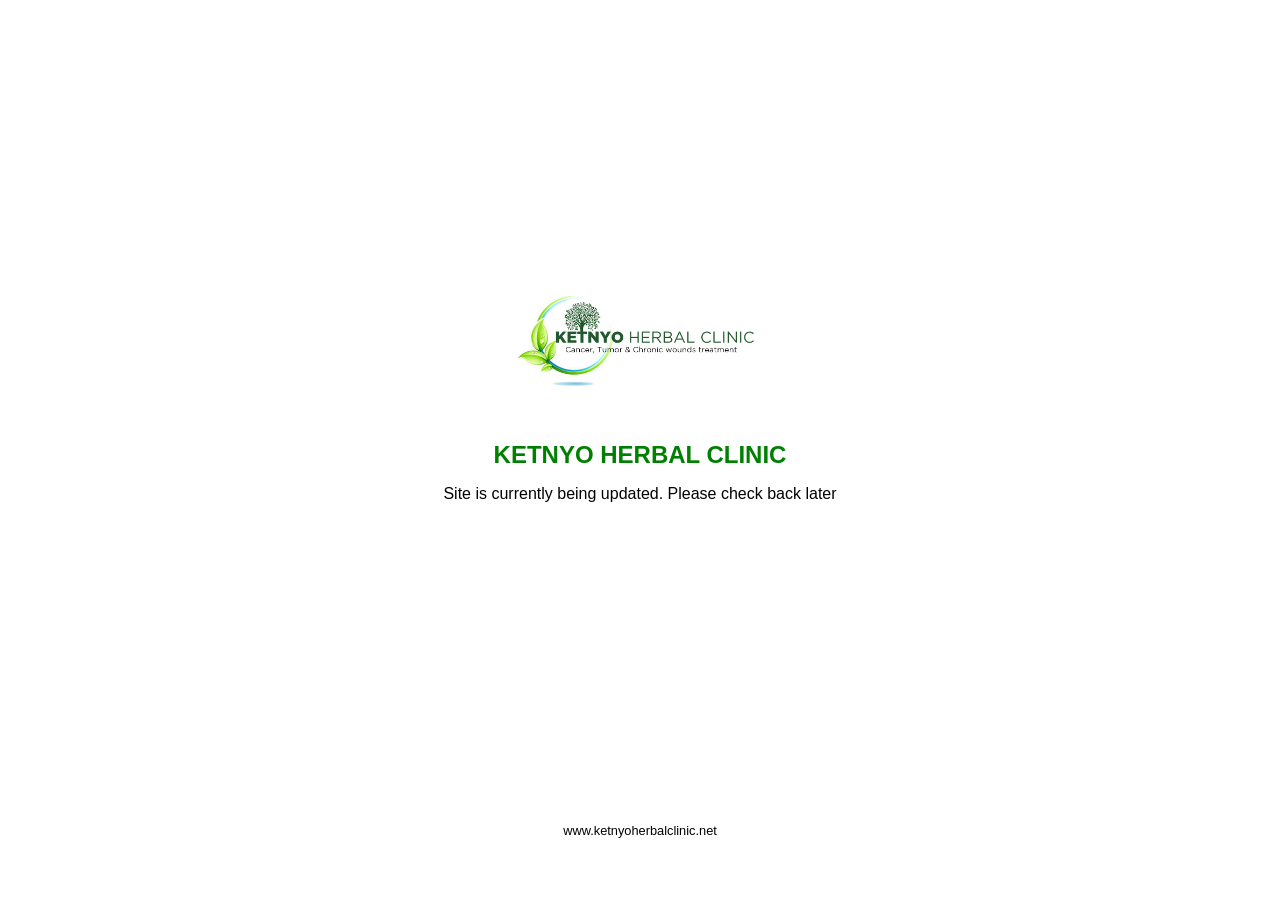
==== index.html @ 0d293fd9 "Add files via upload" ====
<!DOCTYPE html>
<html>
<head>

	<meta charset="utf-8">
	<meta name="viewport" content="width=device-width, initial-scale=1.0">
	<title>KETNYO HERBAL CLINIC</title>
	<link rel="icon" type="image/ico" href="favicon.jpg" />
	<link rel="stylesheet" type="text/css" href="ketnyo-styling.css">
</head>


<body>

	<section id="notice">
		<div class="logo"></div>
		<h1>KETNYO HERBAL CLINIC</h1>
		<p>Site is currently being updated. Please check back later</p>
	</section>

	<footer>
		<p>www.ketnyoherbalclinic.net</p>
	</footer>

</body>
</html>
---- ketnyo-styling.css ----
body{
	padding: 0;
	margin: 0;
	font-family: Arial;
}

#notice{
	height: 90vh;
	display: flex;
	flex-direction: column;
	align-items: center;
	justify-content: center;
}

#notice .logo{
	background: url('logo1.jpg') no-repeat;
	background-size: contain;
	background-position: center center;
	width: 70vw;
	height: 100px;

}

#notice h1{

	margin: 50px 0 0 0;
	color: green;
}

#notice p{
	text-align: center;
	width: 75vw;
}




footer{
	display: flex;
	flex-direction: column;
	align-items: center;
	height: 5vh;
	font-size: 0.8rem;
}
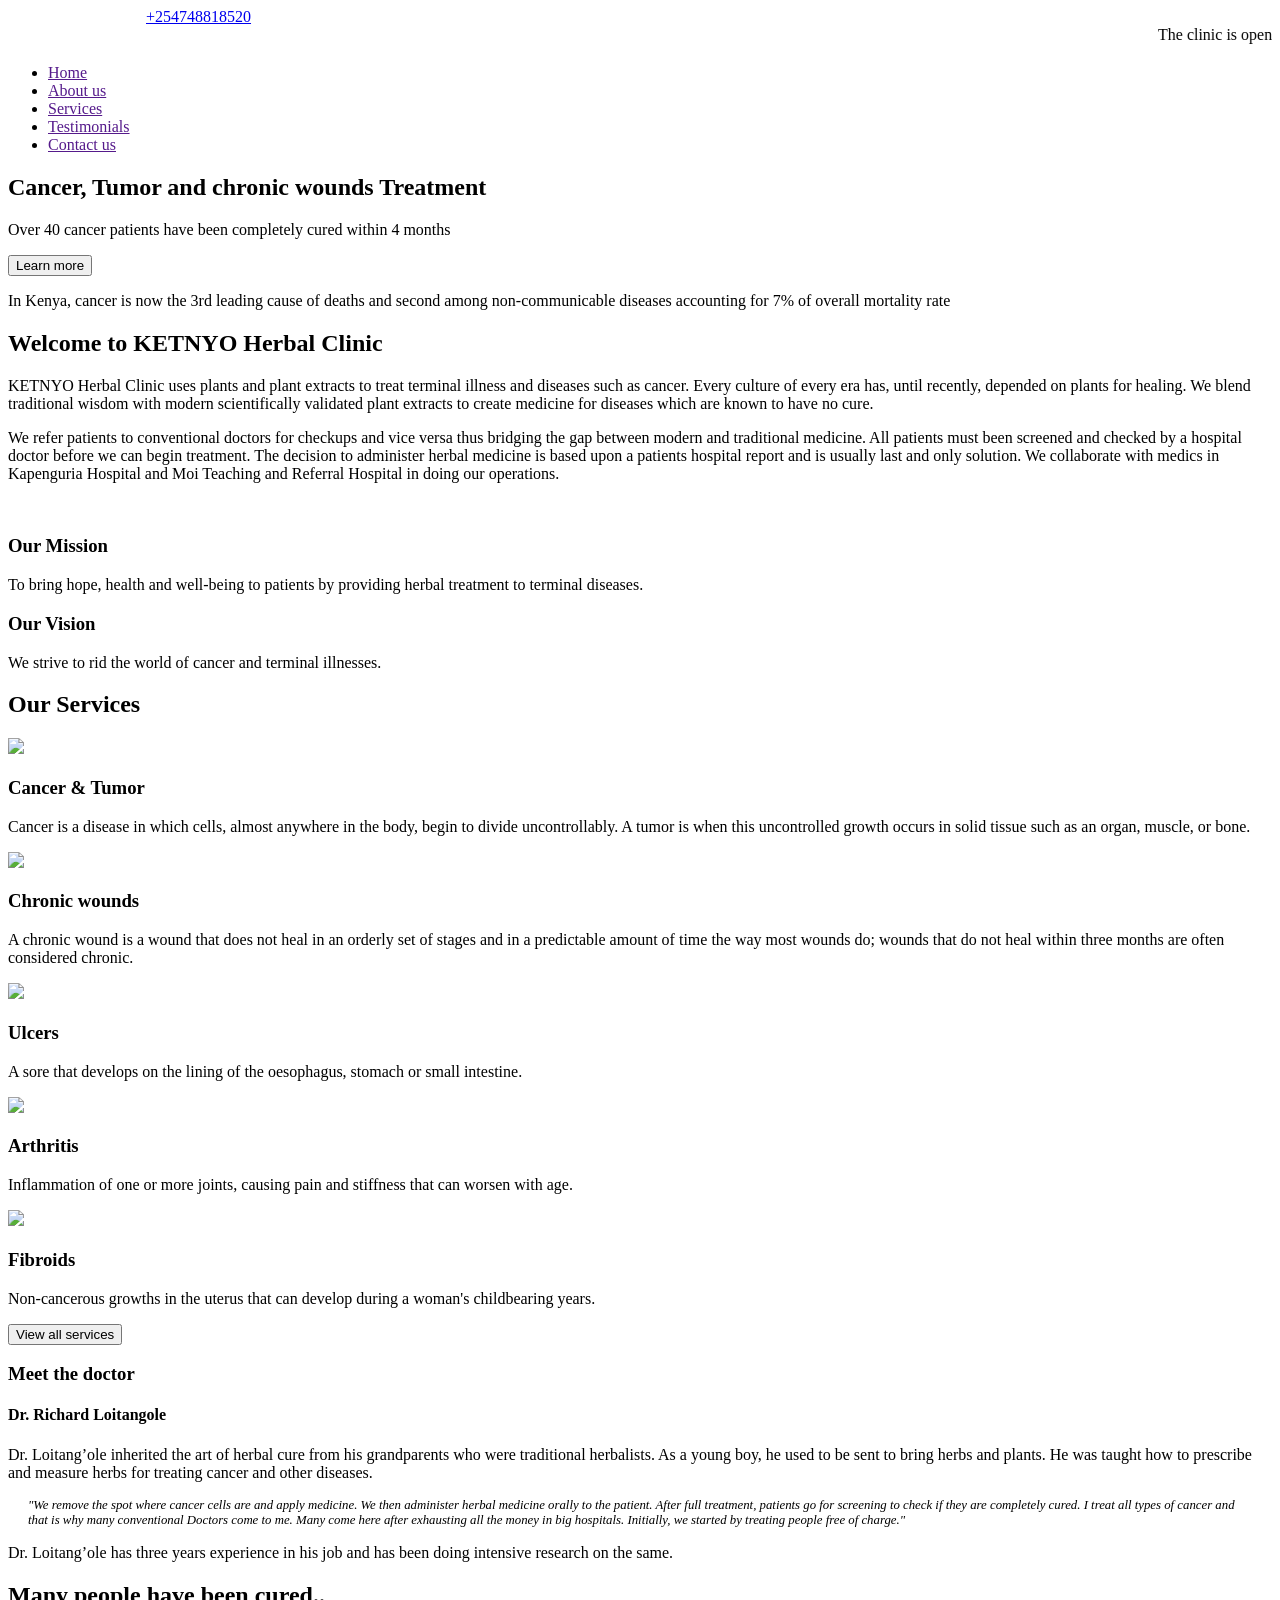
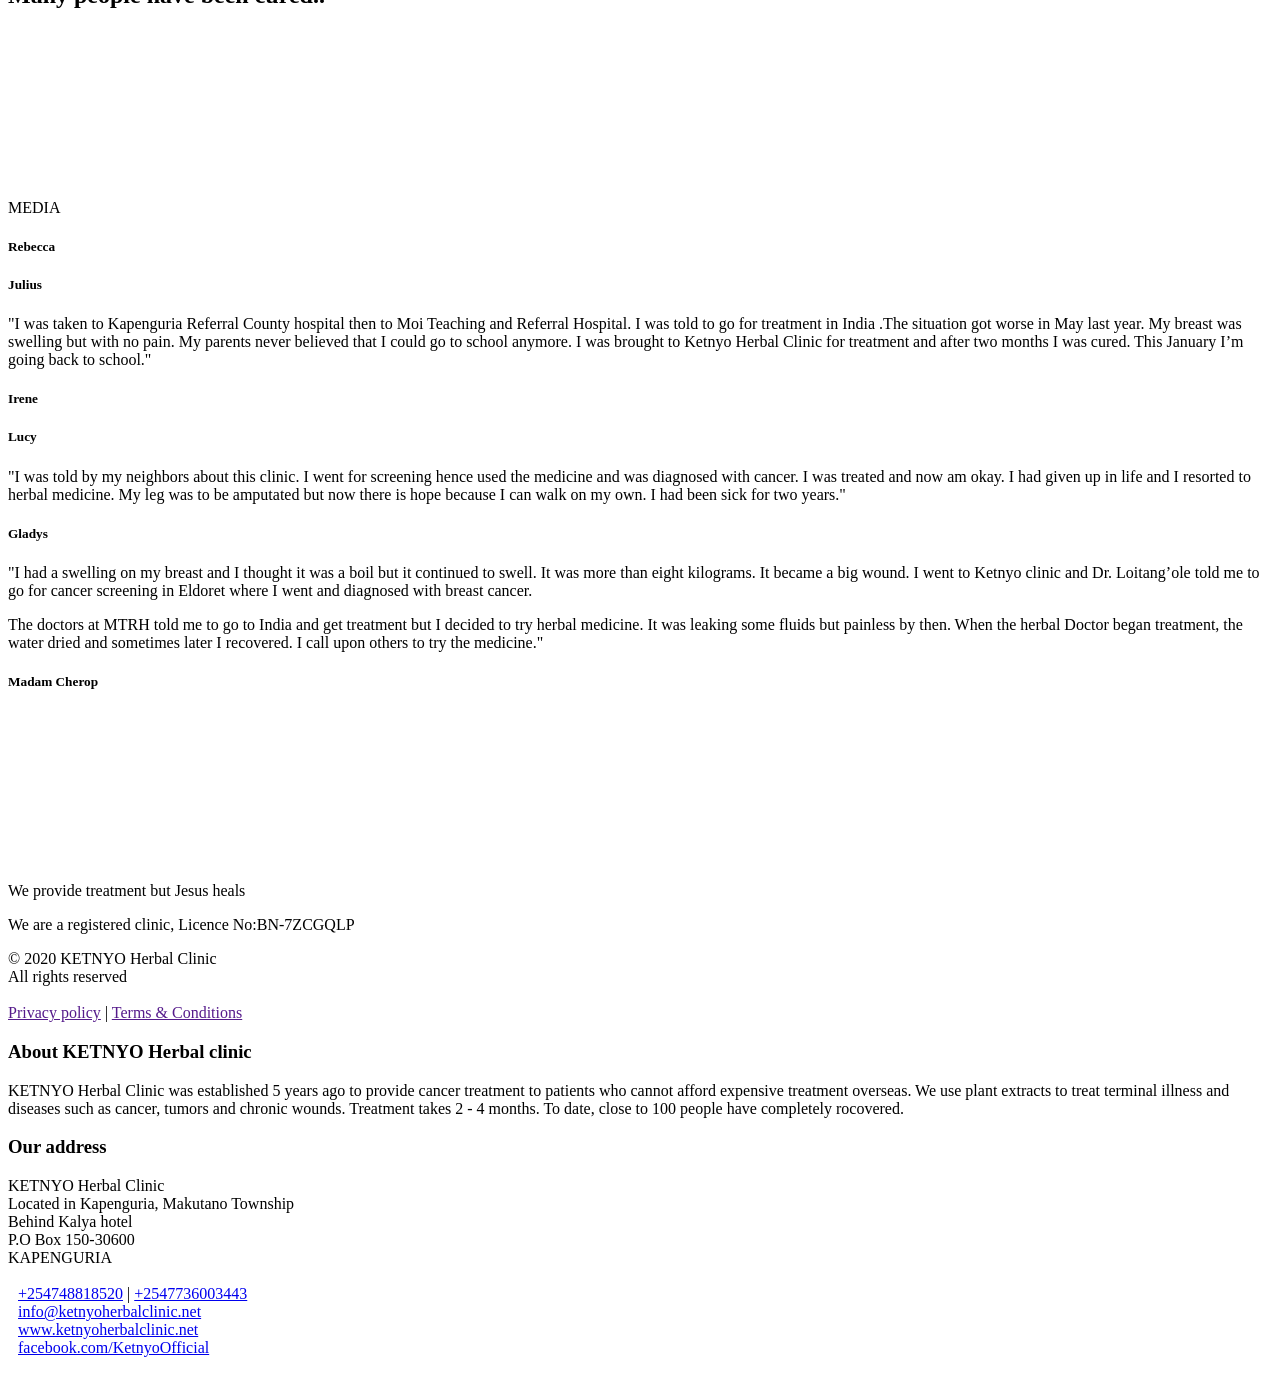
==== commit e5609af6: "Add files via upload" ====
--- a/index.html
+++ b/index.html
@@ -1,26 +1,298 @@
 <!DOCTYPE html>
-<html>
+<html lang="en">
 <head>
 
 	<meta charset="utf-8">
 	<meta name="viewport" content="width=device-width, initial-scale=1.0">
-	<title>KETNYO HERBAL CLINIC</title>
-	<link rel="icon" type="image/ico" href="favicon.jpg" />
-	<link rel="stylesheet" type="text/css" href="ketnyo-styling.css">
+
+	<title>KETNYO HERBAL CLINIC | Home</title>
+	<link rel="icon" href="pictures/favicon.jpg" type="image/jpg">
+	<link rel="stylesheet" type="text/css" href="css/ketnyocss.css">
+	<link rel="stylesheet" type="text/css" href="css/css/all.css">
 </head>
 
 
+<header>
+	<div id="top_notice">
+		<a href="tel:+254748818520" style="padding-left: 10vw;" title="Call now"><i class="fas fa-phone-alt" style="padding-right: 10px;"></i>+254748818520</a>		
+		<marquee behavior="scroll" direction="left" onmouseover="this.stop();" onmouseout="this.start();">The clinic is open 7 days a week from Monday - Sunday 08:00 am to 05:00 pm. Location: Kapenguria, Makutano township behind Kalya hotel</marquee>
+		<a href="https://www.facebook.com/KetnyoOfficial" title="Visit our facebook page"><i class="fab fa-facebook"></i></a>
+		<a href="mailto:info@ketnyoherbalclinic.net" title="Send us an email" style="padding-right: 20vw;"><i class="fas fa-envelope"></i></a>
+	</div>
+
+	<div id="bottom_header_content">
+		<div class="header_left">
+			
+		</div>
+
+		<div class="header_right">
+			<ul>
+				<li><a href="">Home</a></li>
+				<li><a href="">About us</a></li>
+				<li><a href="">Services</a></li>
+				<li><a href="">Testimonials</a></li>
+				<li><a href="">Contact us</a></li>
+			</ul>
+		</div>		
+	</div>
+
+
+</header>
+
 <body>
 
-	<section id="notice">
-		<div class="logo"></div>
-		<h1>KETNYO HERBAL CLINIC</h1>
-		<p>Site is currently being updated. Please check back later</p>
-	</section>
+
+
+	<section id="homepage">
+		<div class="left">
+			<h1>Cancer, Tumor and chronic wounds Treatment</h1>
+			<p>Over 40  cancer patients have been completely cured within 4 months</p>
+			<a href="#clinic_services"><button>Learn more</button></a>
+<!-- 			
+
+<h2>KETNYO Herbal Clinic provides specialied treatment for cancer and chronic wounds</h2> -->
+		</div>
+
+		<div class="right">
+			
+		</div>
+	</section>
+
+
+	<section id="statistic">
+		<p>In Kenya, cancer is now the 3rd leading cause of deaths and second among non-communicable diseases accounting for 7% of overall mortality rate</p>
+	</section>
+
+
+	<section id="clinic_intro">
+		<h2>Welcome to KETNYO Herbal Clinic</h2>
+		<p>KETNYO Herbal Clinic uses plants and plant extracts to treat terminal illness and diseases such as cancer. Every culture of every era has, until recently, depended on plants for healing. We blend traditional wisdom with modern scientifically validated plant extracts to create medicine for diseases which are known to have no cure. </p>
+
+		<p>We refer patients to conventional doctors for checkups and vice versa thus bridging the gap between modern and traditional medicine. All patients must been screened and checked by a hospital doctor before we can begin treatment. The decision to administer herbal medicine is based upon a patients hospital report and is usually last and only solution. We collaborate with medics in Kapenguria Hospital and Moi Teaching and Referral Hospital in doing our operations.</p>
+
+		<br>
+
+		<h3>Our Mission</h3>
+		<p>To bring hope, health and well-being to patients by providing herbal treatment to terminal diseases.</p>
+
+		<h3>Our Vision</h3>
+		<p>We strive to rid the world of cancer and terminal illnesses.</p>
+	</section>
+
+
+	<section id="clinic_services">
+		
+		<h2>Our Services</h2>
+		
+		<div class="services_container">
+
+			<div class="service">
+				<img src="pictures/cancer.webp">
+				<h3>Cancer & Tumor</h3>
+				<p>Cancer is a disease in which cells, almost anywhere in the body, begin to divide uncontrollably. A tumor is when this uncontrolled growth occurs in solid tissue such as an organ, muscle, or bone.</p>
+			</div>
+
+			<div class="service">
+				<img src="pictures/wounds.webp">
+				<h3>Chronic wounds</h3>
+				<p>A chronic wound is a wound that does not heal in an orderly set of stages and in a predictable amount of time the way most wounds do; wounds that do not heal within three months are often considered chronic.</p>
+			</div>
+
+			<div class="service">
+				<img src="pictures/ulcers.webp">
+				<h3>Ulcers</h3>
+				<p>A sore that develops on the lining of the oesophagus, stomach or small intestine.</p>
+			</div>
+
+			<div class="service">
+				<img src="pictures/arthritis.webp">
+				<h3>Arthritis</h3>
+				<p>Inflammation of one or more joints, causing pain and stiffness that can worsen with age.</p>
+			</div>
+
+			<div class="service">
+				<img src="pictures/fibroids.webp">
+				<h3>Fibroids</h3>
+				<p>Non-cancerous growths in the uterus that can develop during a woman's childbearing years.</p>
+			</div>
+
+		</div>
+
+		<a href=""><button>View all services</button></a>
+
+		<div class="doctor">
+			<h3>Meet the doctor</h3>
+			<div class="doctor_container">
+				<div class="doctor_photo"></div>
+				<div class="doctor_info">
+					<h4>Dr. Richard Loitangole</h4>
+					<p>Dr. Loitang’ole inherited the art of herbal cure from his grandparents who were traditional herbalists. As a young boy, he used to be sent to bring herbs and plants. He was taught how to prescribe and measure herbs for treating cancer and other diseases.</p>
+
+					<p style="font-style: italic; font-size: 0.8rem; padding: 0 20px 0 20px;">"We remove the spot where cancer cells are and apply medicine. We then administer herbal medicine orally to the patient. After full treatment, patients go for screening to check if they are completely cured. I treat all types of cancer and that is why many conventional Doctors come to me. Many come here after exhausting all the money in big hospitals. Initially, we started by treating people free of charge."</p>
+
+					<p>Dr. Loitang’ole has three years experience in his job and has been doing intensive research on the same.</p>
+				</div>	
+			</div>
+		</div>
+
+	</section>
+
+
+	<section id="testimonials">
+		
+		<h2>Many people have been cured..</h2>
+		
+		<div class="video1">
+			<iframe src="https://www.youtube.com/embed/sZXY2QLQS1E" frameborder="0" allow="accelerometer; encrypted-media; gyroscope; picture-in-picture" allowfullscreen></iframe>
+			<div class="video1info">
+				<i class="fas fa-chevron-left"></i>
+				<p>MEDIA</p>
+			</div>
+		</div>
+
+
+
+
+		
+		<div class="left">
+			<div class="info">
+				<p class="quote"></p>
+
+				<h5>Rebecca</h5>
+			</div>
+			<div class="arrow_left"><i class="fas fa-chevron-right"></i></div>	
+			<div class="pic"></div>			
+		</div>	
+
+
+
+
+		<div class="right">
+			<div class="pic"></div>
+			<div class="arrow_left"><i class="fas fa-chevron-left"></i></div>			
+			<div class="info">		
+
+				<p class="quote"></p>
+				<h5>Julius</h5>
+			</div>
+		</div>
+
+
+
+		<div class="left">
+			<div class="info">
+				<p class="quote">"I was taken to Kapenguria Referral County hospital then to Moi Teaching and Referral Hospital. I was told to go for treatment in India .The situation got worse in May last year. My breast was swelling but with no pain. My parents never believed that I  could go to school anymore. I was brought to Ketnyo Herbal Clinic for treatment and after two months I was cured. This January I’m going back to school."</p>
+
+				<h5>Irene</h5>
+			</div>
+			<div class="arrow_left"><i class="fas fa-chevron-right"></i></div>	
+			<div class="pic"></div>			
+		</div>
+
+
+
+
+		<div class="right">
+			<div class="pic"></div>
+			<div class="arrow_left"><i class="fas fa-chevron-left"></i></div>			
+			<div class="info">		
+
+				<p class="quote"></p>
+				<h5>Lucy</h5>
+			</div>
+		</div>
+
+
+
+
+		<div class="left">
+			<div class="info">
+				<p class="quote">"I was told by my neighbors about this clinic. I went for screening hence used the medicine and was diagnosed with cancer. I was treated and now am okay. I had given up in life and I resorted to herbal medicine. My leg was to be amputated but now there is hope because I can walk on my own. I had been sick for two years."</p>
+
+				<h5>Gladys</h5>
+			</div>
+			<div class="arrow_left"><i class="fas fa-chevron-right"></i></div>	
+			<div class="pic"></div>			
+		</div>
+
+
+
+
+		<div class="right">
+			<div class="pic"></div>
+			<div class="arrow_left"><i class="fas fa-chevron-left"></i></div>			
+			<div class="info">		
+
+				<p class="quote">"I had a swelling on my breast and I thought it was a boil but it continued to swell. It was more than eight kilograms. It became a big wound. I went to Ketnyo clinic and Dr. Loitang’ole told me to go for cancer screening in Eldoret where I went and diagnosed with breast cancer.</p>
+
+				<p class="quote">The doctors at MTRH told me to go to India and get treatment  but I decided to try herbal medicine. It was leaking some fluids but painless by then. When the herbal Doctor  began treatment, the water dried and sometimes later I recovered. I call upon others to try the medicine."</p>
+				<h5>Madam Cherop</h5>
+			</div>
+		</div>
+
+	
+
+
+		<div class="video2">
+			<iframe src="
+https://www.youtube.com/embed/6JD1tVm6uAo
+" frameborder="0" allow="accelerometer; encrypted-media; gyroscope; picture-in-picture" allowfullscreen></iframe>
+		</div>
+
+		<div class="lower_quote">
+			<p>We provide treatment but Jesus heals</p>
+		</div>
+		
+		
+
+	</section>
+
+
+
 
 	<footer>
-		<p>www.ketnyoherbalclinic.net</p>
+		<div class="left">
+			<p>We are a registered clinic, Licence No:BN-7ZCGQLP</p>
+			<p class="copyright">
+				&copy 2020 KETNYO Herbal Clinic <br>
+				All rights reserved <br><br>
+				
+				<a href="">Privacy policy</a>
+				|
+				<a href="">Terms & Conditions</a>
+			</p>
+		</div>
+		
+		<div class="middle">
+			<h3>About KETNYO Herbal clinic</h3>
+			<p>KETNYO Herbal Clinic was established 5 years ago to provide cancer treatment to patients who cannot afford expensive treatment overseas. We use plant extracts to treat terminal illness and diseases such as cancer, tumors and chronic wounds. Treatment takes 2 - 4 months. To date, close to 100 people have completely rocovered.</p>
+		</div>
+
+		<div class="right">
+			<h3>Our address</h3>
+			<p>
+			KETNYO Herbal Clinic<br>
+			Located in Kapenguria, Makutano Township <br>Behind Kalya hotel<br>
+			P.O Box 150-30600<br>
+			KAPENGURIA<br><br>
+			<i class="fas fa-phone-alt" style="padding-right: 10px;"></i><a href="tel:+254748818520">+254748818520</a> | <a href="tel:+254736003443">+2547736003443</a><br>	
+			
+			<i class="fas fa-envelope" style="padding-right: 10px;"></i><a href="mailto:info@ketnyoherbalclinic.net">info@ketnyoherbalclinic.net</a><br>
+
+			<i class="fas fa-globe" style="padding-right: 10px;"></i><a href="https://www.ketnyoherbalclinic.net">www.ketnyoherbalclinic.net</a><br>
+
+			<i class="fab fa-facebook" style="padding-right: 10px;"></i><a href="https://www.facebook.com/KetnyoOfficial">facebook.com/KetnyoOfficial</a>
+			
+		</p>
+		</div>
 	</footer>
 
+
+
 </body>
+
+
+
+
+
 </html>
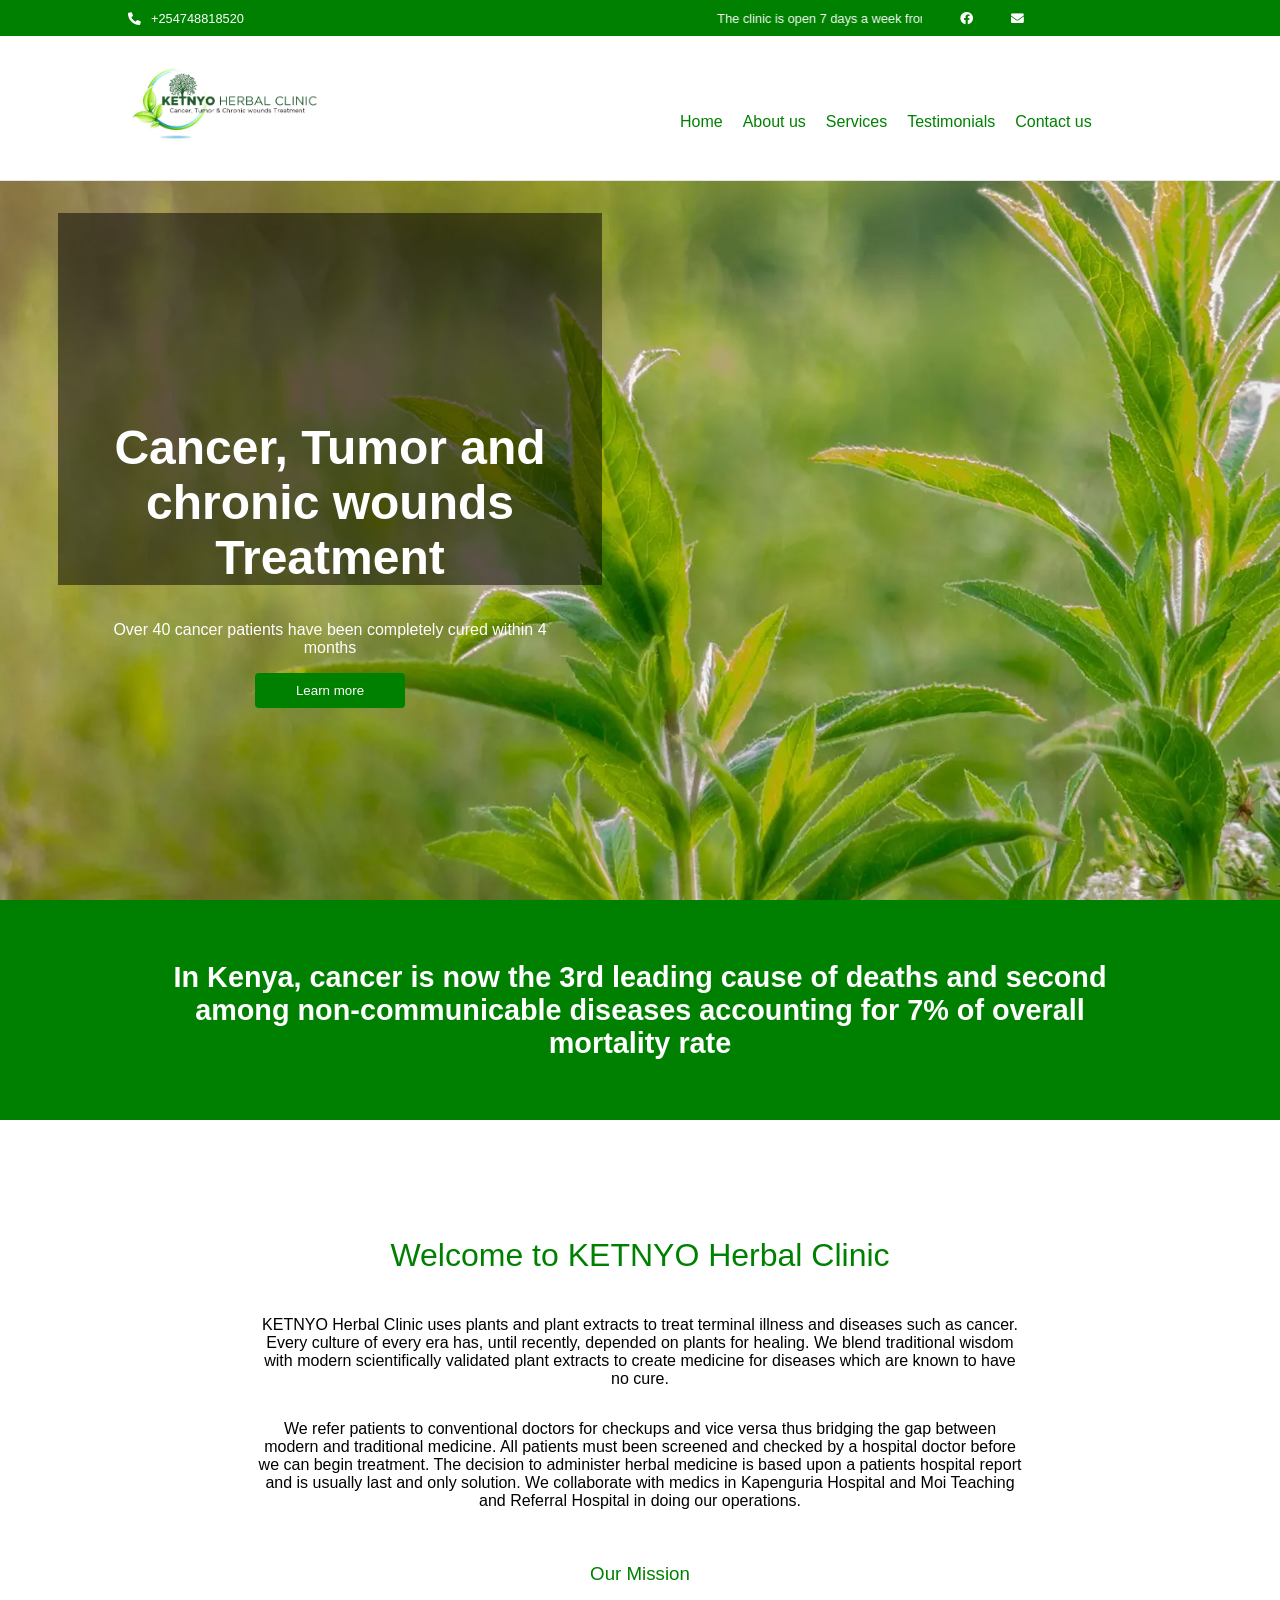
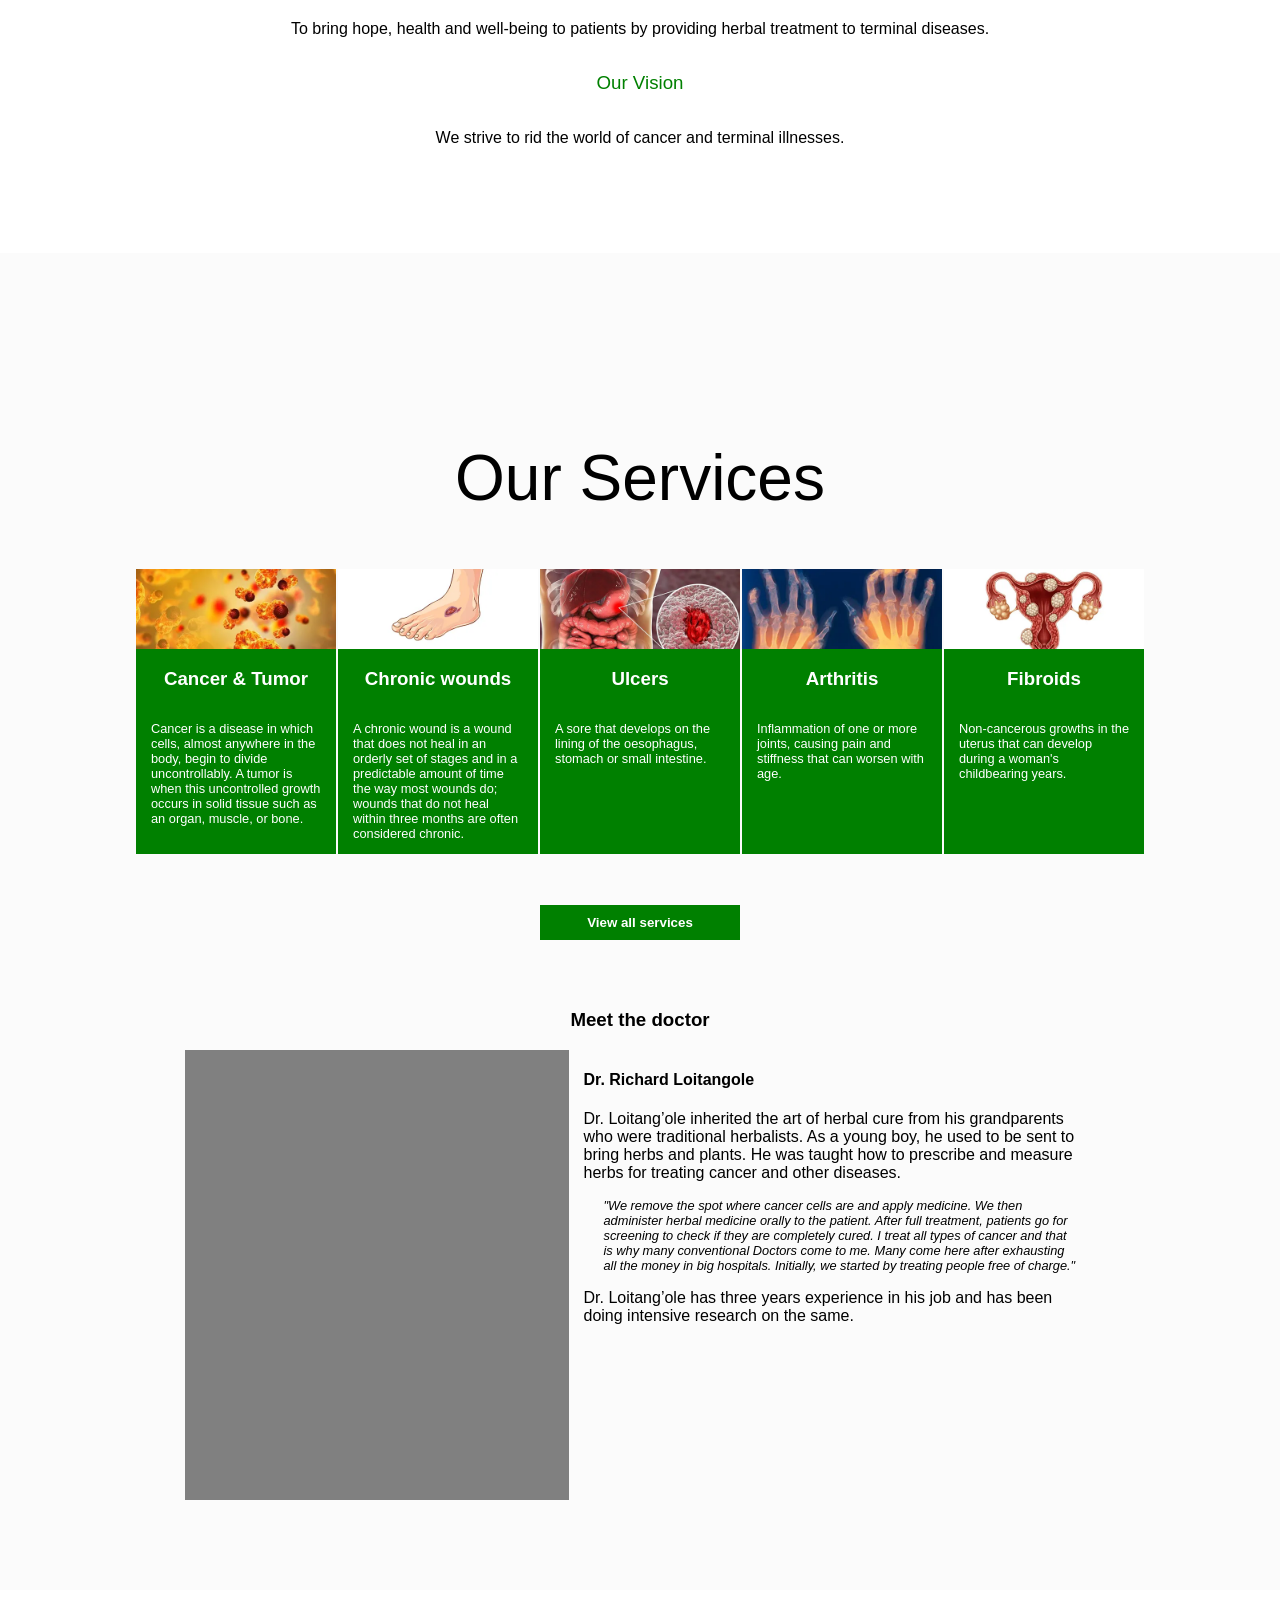
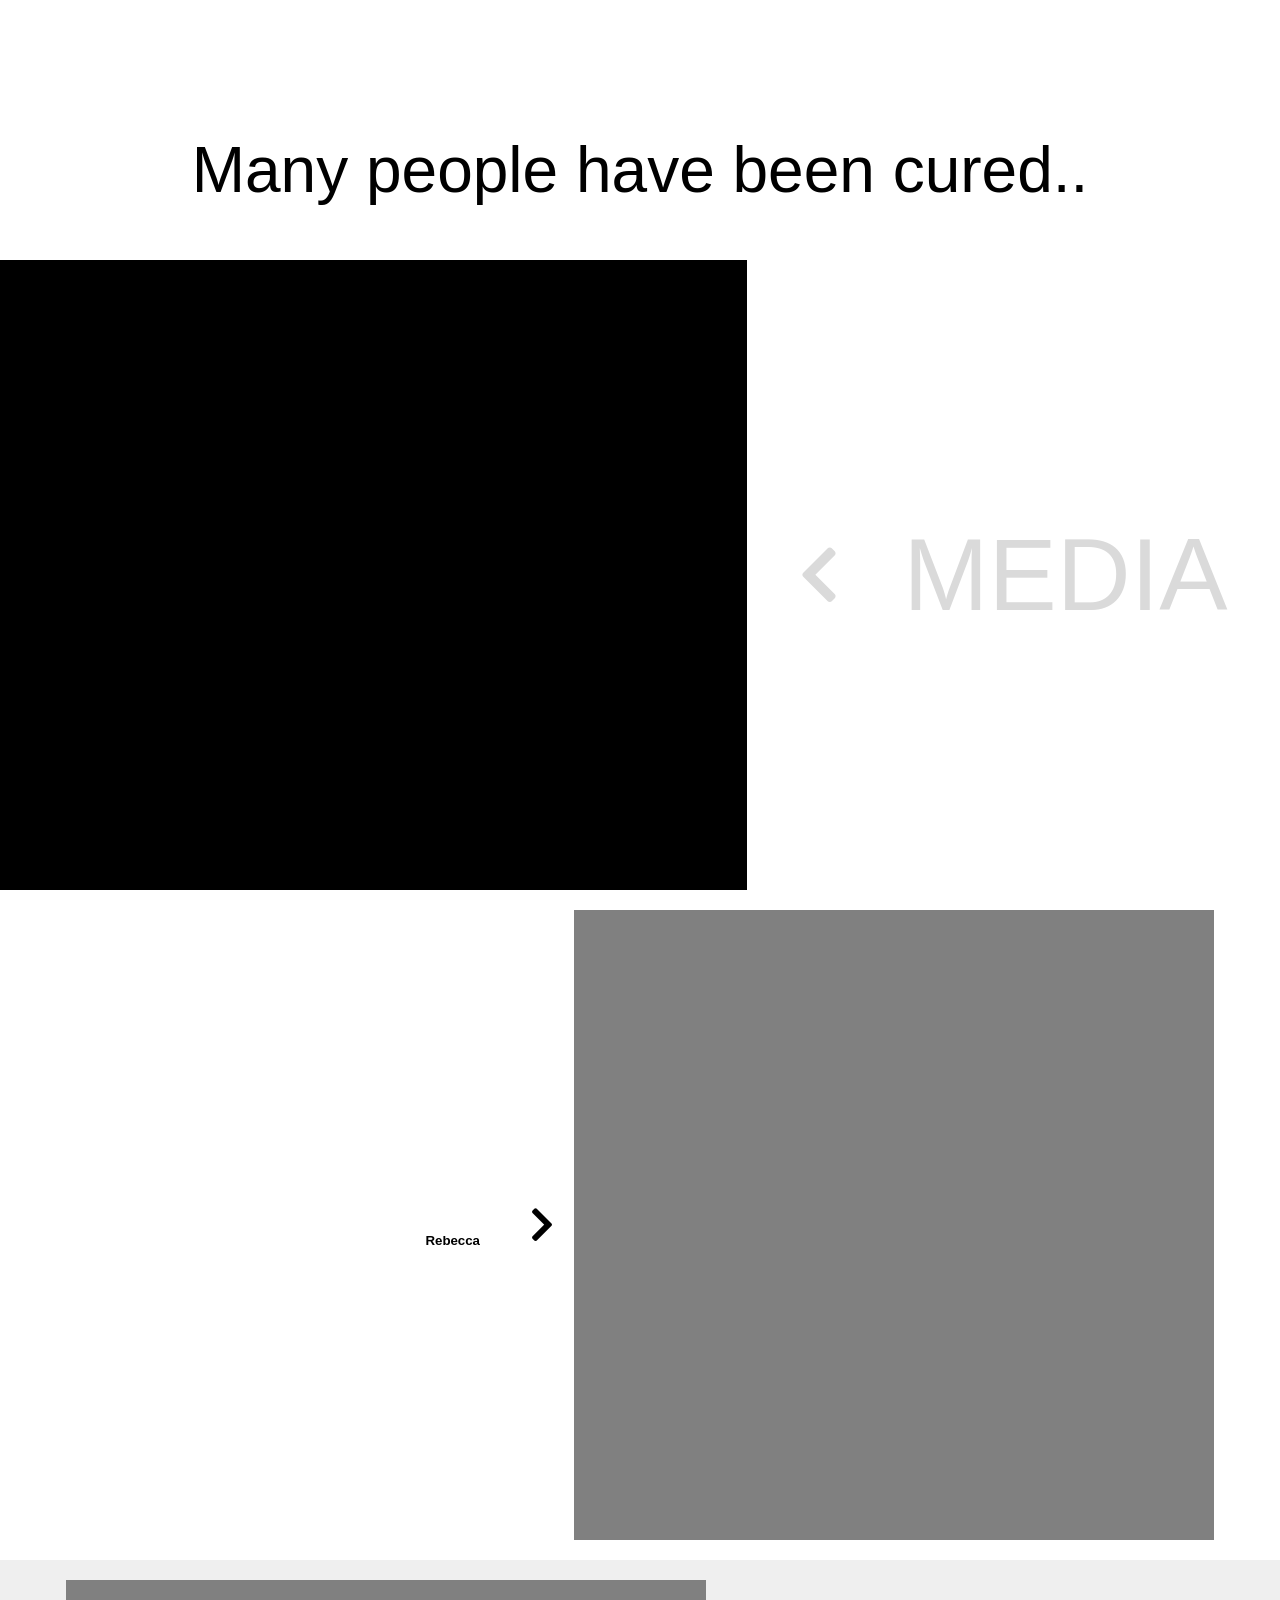
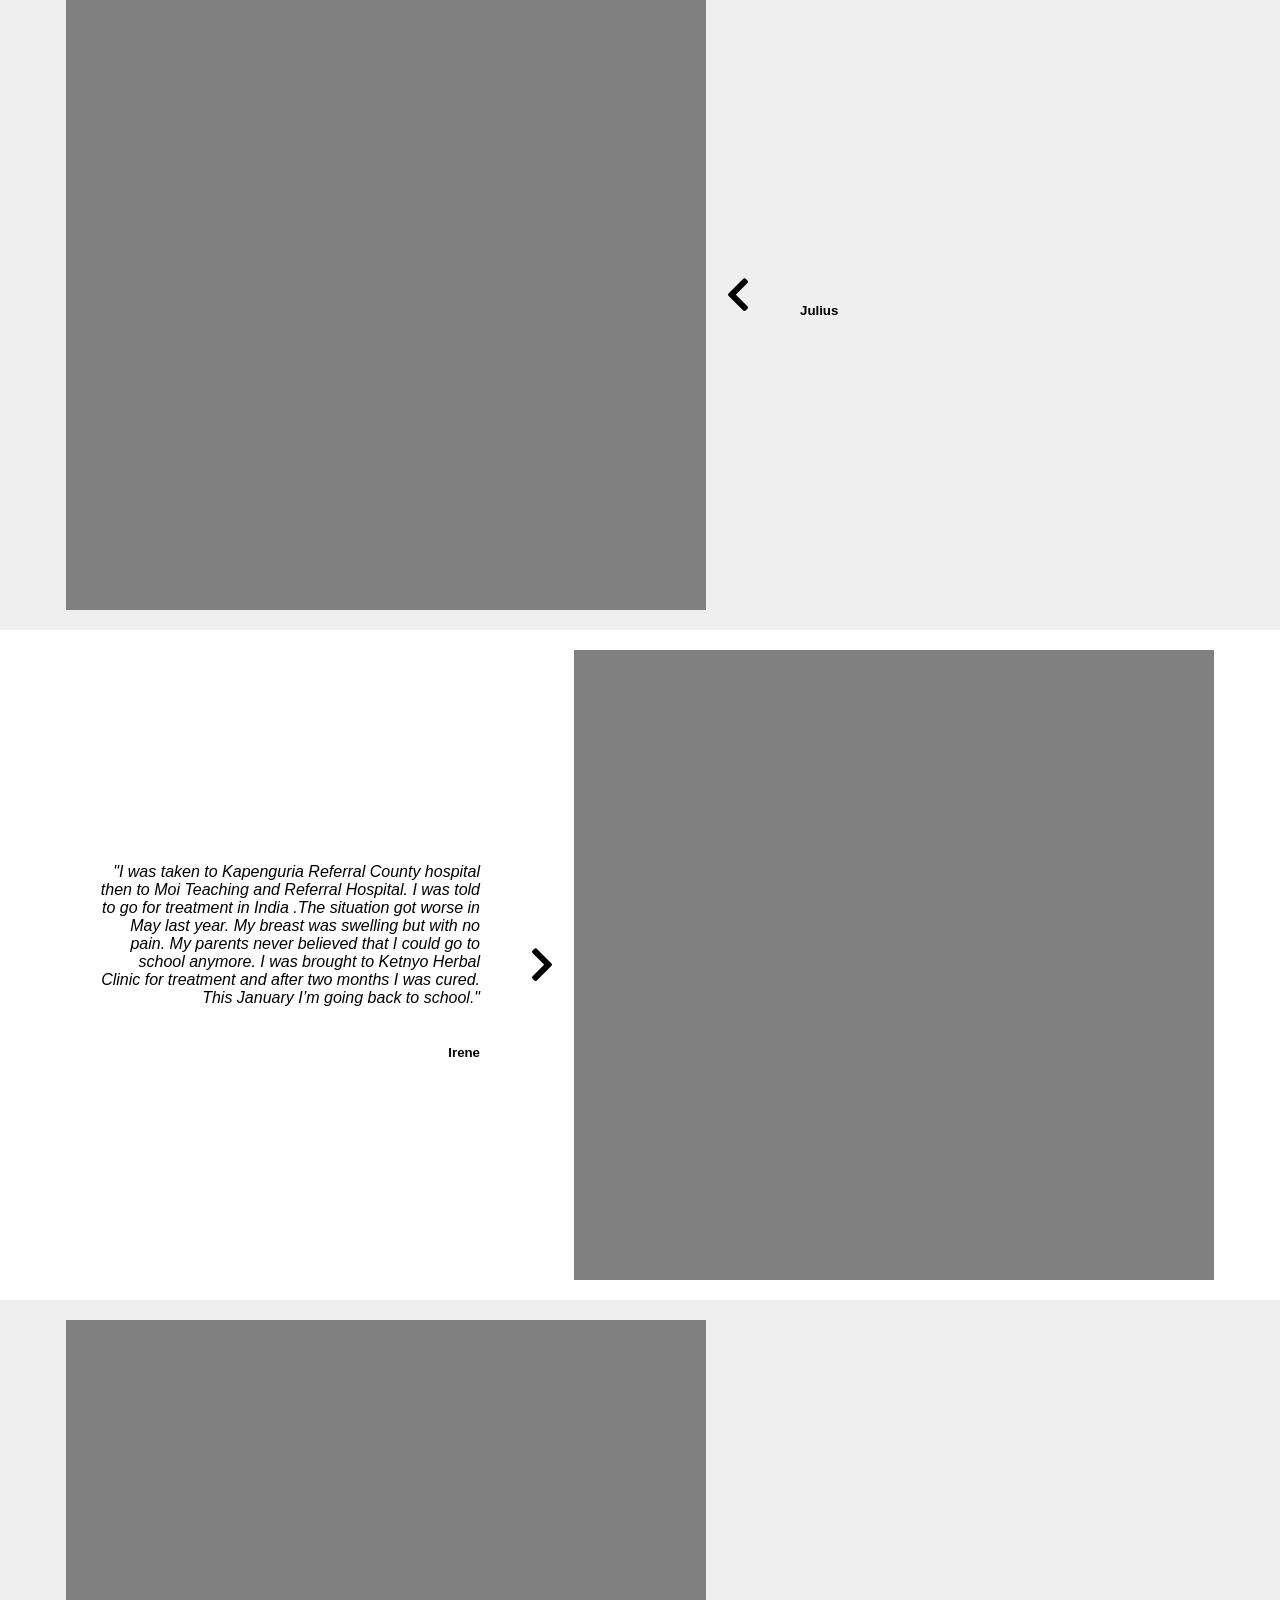
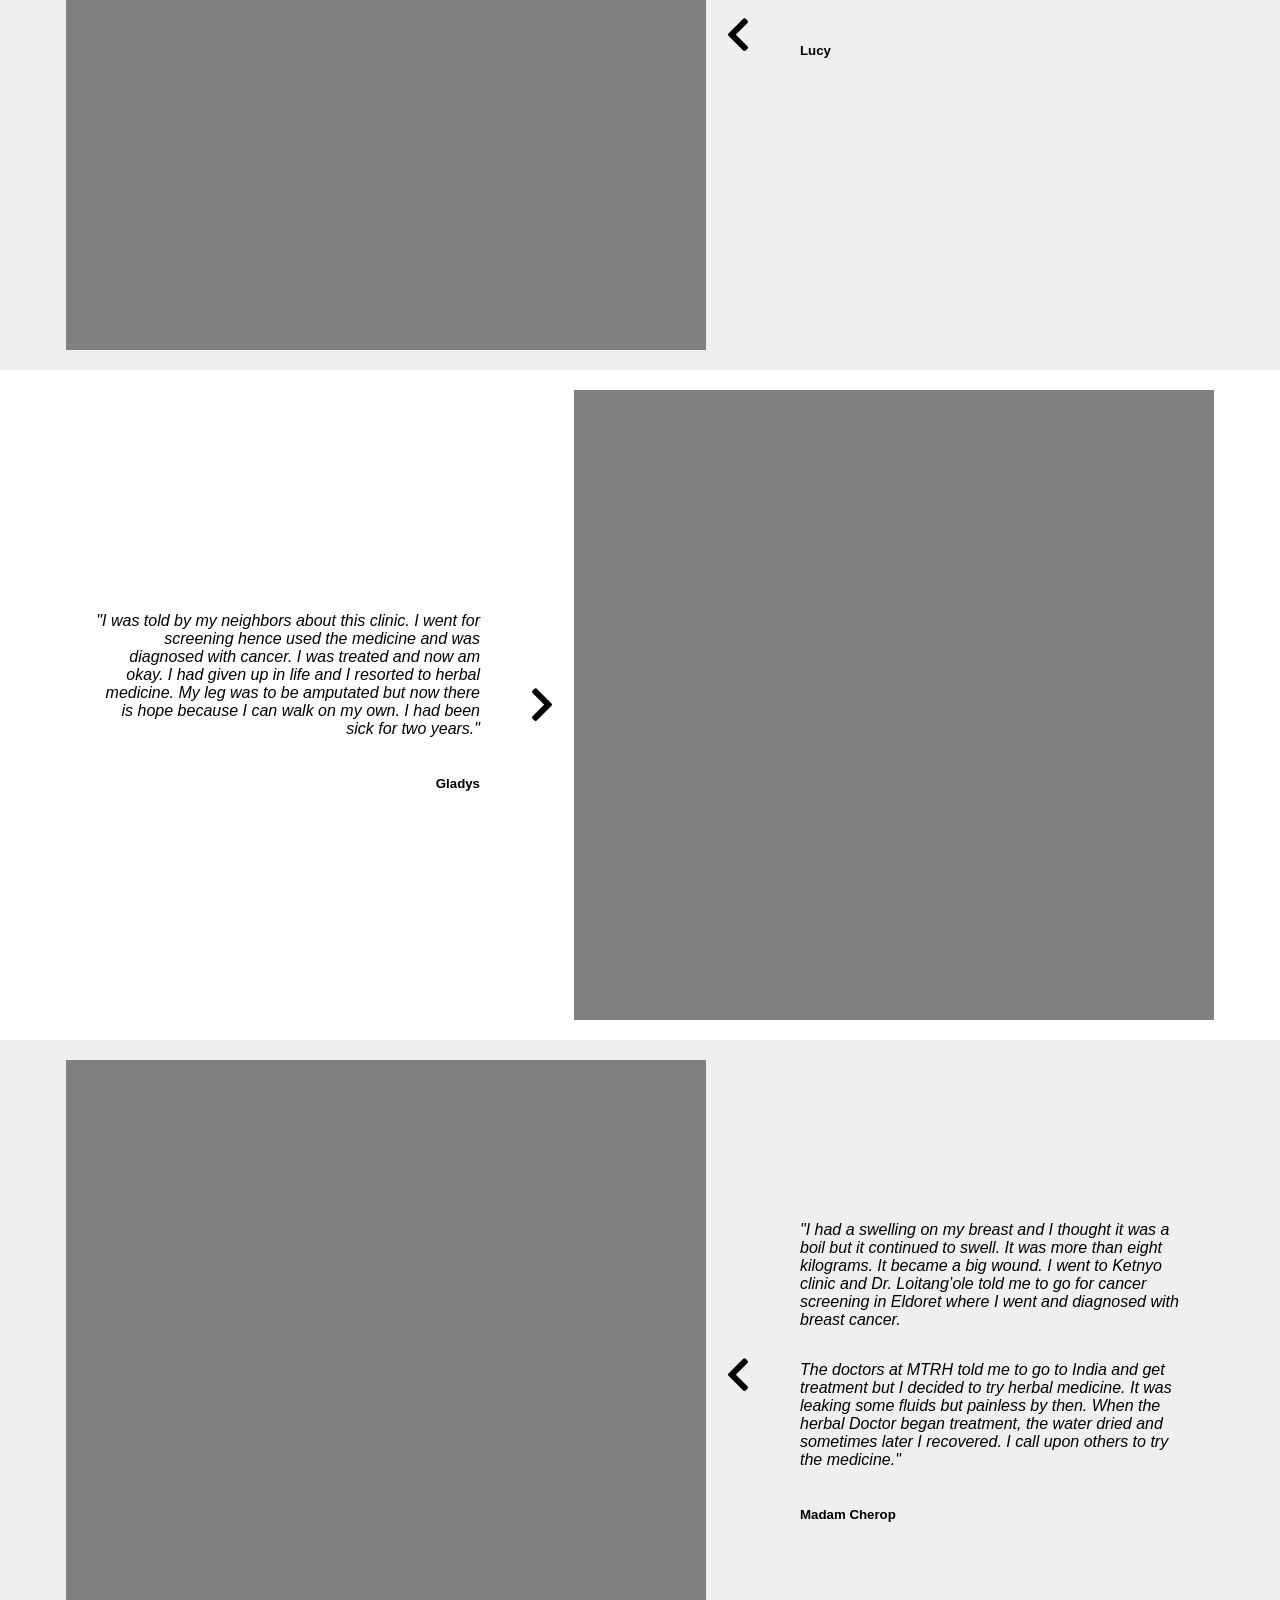
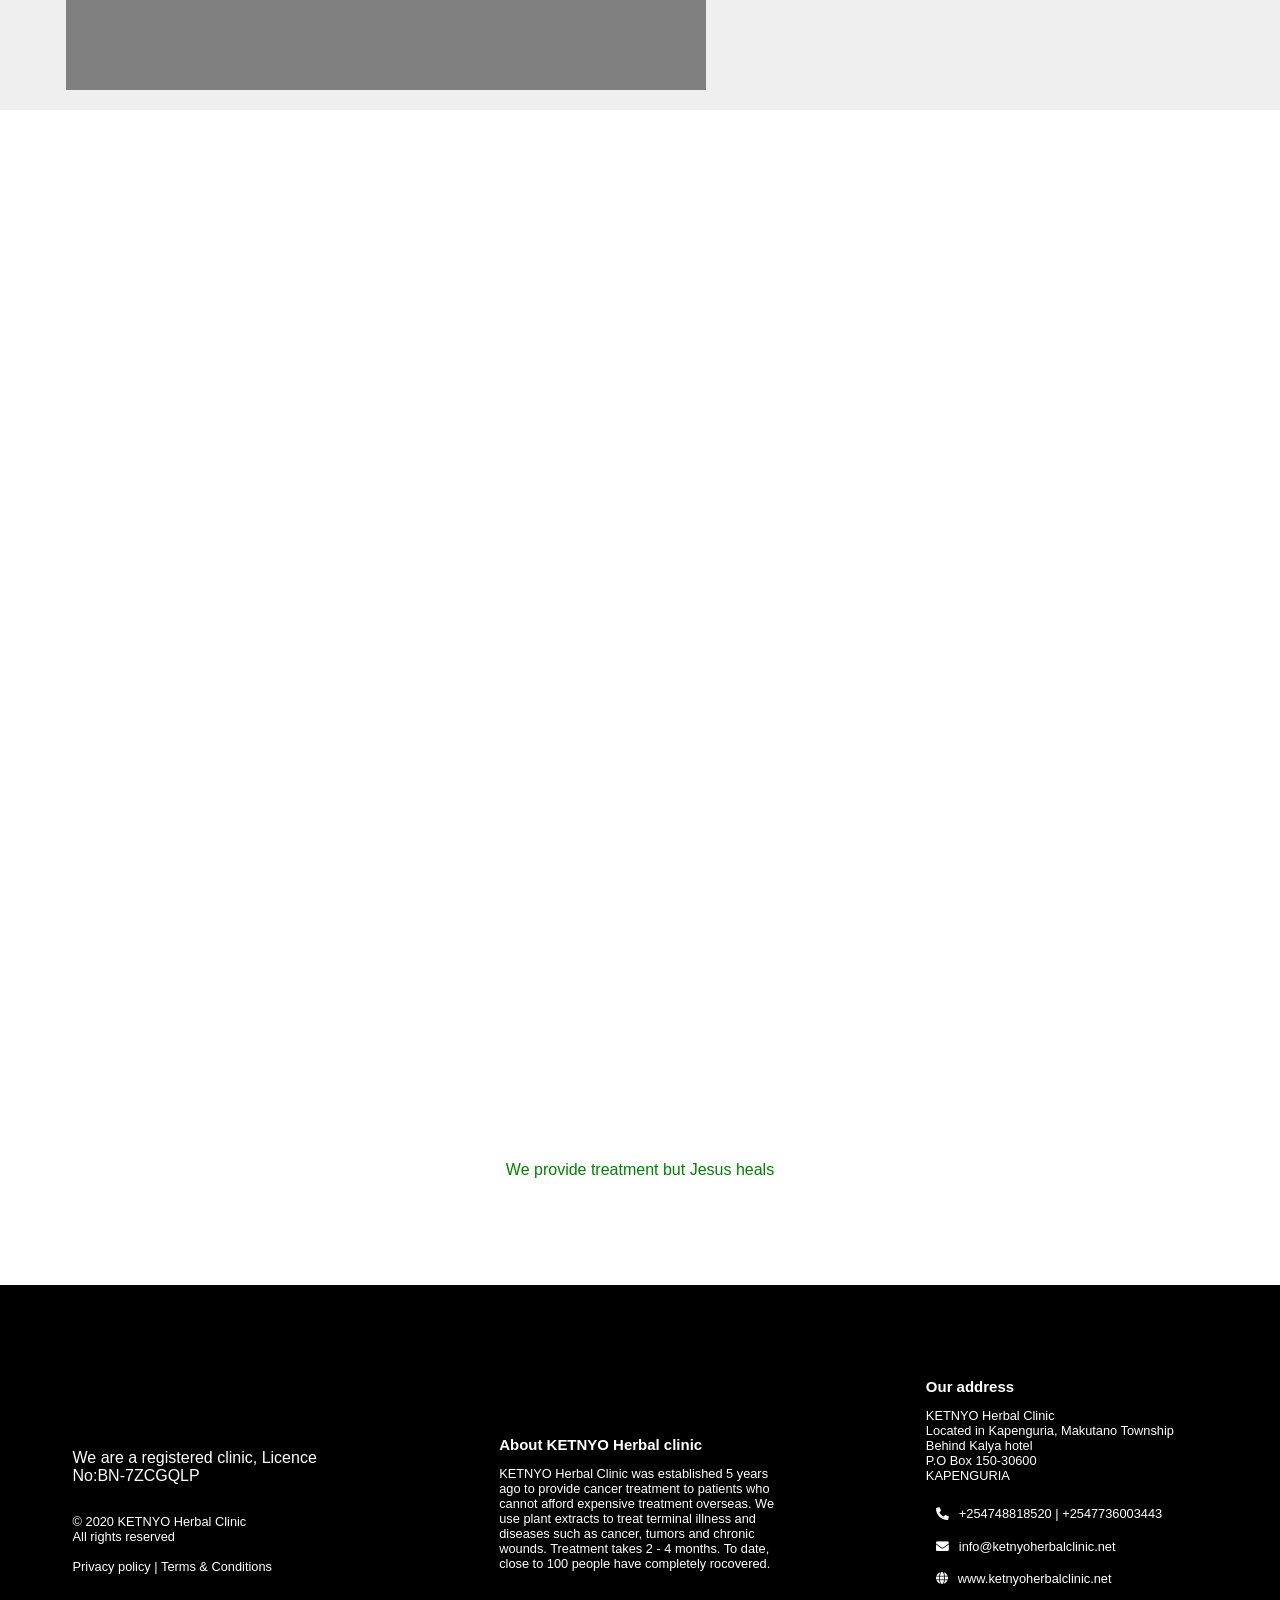
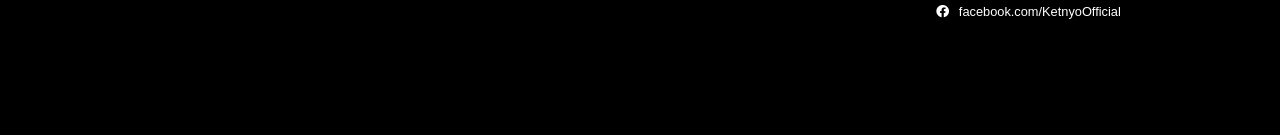
==== commit 2d924911: "Update index.html" ====
--- a/index.html
+++ b/index.html
@@ -4,6 +4,19 @@
 
 	<meta charset="utf-8">
 	<meta name="viewport" content="width=device-width, initial-scale=1.0">
+	<meta name="description" content="Herbal clinic in West Pokot - Treatment of cancer, tumors and chronic wounds">
+	<meta name="keywords" content="ketnyo, herbal clinic, cancer treatment">
+	<meta name="author" content="FYN Developers, info@fyndevelopers.com">
+	<meta name="theme-color" content="#008000">
+	<meta name="copyright"content="Ketnyo Herbal Clinic">
+	<meta name="language" content="EN">
+
+	<meta name="og:title" content="KETNYO HERBAL CLINIC"/>
+	<meta name="og:url" content="https://www.ketnyoherbalclinic.net"/>
+	<meta name="og:image" content="https://www.ketnyoherbalclinic.net/pictures/logo1.jpg"/>
+	<meta name="og:site_name" content="Ketnyo Herbal Clinic"/>
+	<meta name="og:description" content="Herbal clinic in West Pokot - Treatment of cancer, tumors and chronic wounds"/>
+	<meta name="og:email" content="info@ketnyoherbalclinic.net"/>
 
 	<title>KETNYO HERBAL CLINIC | Home</title>
 	<link rel="icon" href="pictures/favicon.jpg" type="image/jpg">
@@ -275,13 +288,13 @@
 			Located in Kapenguria, Makutano Township <br>Behind Kalya hotel<br>
 			P.O Box 150-30600<br>
 			KAPENGURIA<br><br>
-			<i class="fas fa-phone-alt" style="padding-right: 10px;"></i><a href="tel:+254748818520">+254748818520</a> | <a href="tel:+254736003443">+2547736003443</a><br>	
+			<i class="fas fa-phone-alt" style="padding: 10px;"></i><a href="tel:+254748818520">+254748818520</a> | <a href="tel:+254736003443">+2547736003443</a><br>	
 			
-			<i class="fas fa-envelope" style="padding-right: 10px;"></i><a href="mailto:info@ketnyoherbalclinic.net">info@ketnyoherbalclinic.net</a><br>
-
-			<i class="fas fa-globe" style="padding-right: 10px;"></i><a href="https://www.ketnyoherbalclinic.net">www.ketnyoherbalclinic.net</a><br>
-
-			<i class="fab fa-facebook" style="padding-right: 10px;"></i><a href="https://www.facebook.com/KetnyoOfficial">facebook.com/KetnyoOfficial</a>
+			<i class="fas fa-envelope" style="padding: 10px;"></i><a href="mailto:info@ketnyoherbalclinic.net">info@ketnyoherbalclinic.net</a><br>
+
+			<i class="fas fa-globe" style="padding: 10px;"></i><a href="https://www.ketnyoherbalclinic.net">www.ketnyoherbalclinic.net</a><br>
+
+			<i class="fab fa-facebook" style="padding: 10px;"></i><a href="https://www.facebook.com/KetnyoOfficial">facebook.com/KetnyoOfficial</a>
 			
 		</p>
 		</div>
@@ -295,4 +308,4 @@
 
 
 
-</html>+</html>
--- a/css/ketnyocss.css
+++ b/css/ketnyocss.css
@@ -0,0 +1,655 @@
+html{
+	font-family: Arial;
+	padding: 0;
+	margin: 0;
+	scroll-behavior: smooth;
+}
+
+
+body{
+	padding: 0;
+	margin: 0;
+}
+
+header{
+	position: fixed;
+	top: 0;
+	left: 0;
+	width: 100vw;
+	height: 20vh;
+	border-bottom: 1px solid #e4e4e4;
+	display: flex;
+	flex-direction: column;
+	align-items: center;
+	justify-content: space-between;
+	background: white;
+	
+
+}
+
+
+header #top_notice{
+	height: 4vh;
+	width: 100vw;
+	display: flex;
+	align-items: center;
+	justify-content: space-between;
+	background: green;
+	color: white;
+	font-size: 0.8rem;
+}
+
+header #top_notice a{
+	text-decoration: none;
+	color: white;
+}
+
+header #top_notice marquee{
+	width: 50vw;
+}
+
+header #bottom_header_content{
+	display: flex;
+	justify-content: space-between;
+	width: 80vw;
+	height: 13vh;
+}
+
+header #bottom_header_content .header_left{
+	background: url('../pictures/logo1.jpg') no-repeat;	
+	background-size: contain;
+	width: 200px;
+}
+
+header #bottom_header_content .header_right{
+	display: flex;
+	align-items: center;
+	width: 40vw;
+}
+
+
+header #bottom_header_content .header_right ul{
+	list-style-type: none;
+
+}
+
+header #bottom_header_content .header_right ul li{
+	float: left;
+	padding-right: 20px;
+	
+}
+
+header #bottom_header_content .header_right ul li a{
+	text-decoration: none;
+	color: green;
+}
+
+header #bottom_header_content .header_right ul li a:hover{
+	color: red;
+}
+
+
+
+
+
+#homepage{
+	display: flex;
+	min-height: 100vh;
+	background: url('../pictures/bg2.webp') no-repeat;
+	background-size: cover;
+	background-attachment: fixed;
+	background-position: right;
+}
+
+#homepage .left{
+	width: 50vw;
+	padding: 10px;
+	display: flex;
+	flex-direction: column;
+	align-items: center;
+	justify-content: center;
+}
+
+#homepage .left h1{
+	padding: 23vh 0 0 0;
+	margin: 20px 0 20px 0;
+	width: 85%;
+	text-align: center;
+	font-size: 3rem;
+	color: white;
+	background: rgba(0,0,0,.5);
+}
+
+#homepage .left p{
+	width: 75%;
+	text-align: center;
+	color: white;
+}
+
+#homepage .left h2{
+	width: 50%;
+	text-align: center;
+	font-size: 1rem;
+}
+
+#homepage .left button{
+	padding: 10px;
+	width: 150px;
+	border: none;
+	background: green;
+	color: white;
+	border-radius: 4px;
+	transition: 0.5s;
+}
+
+#homepage .left button:hover{
+	background: red;
+	cursor: pointer;
+}
+
+
+
+#statistic{
+	background: green;
+	min-height: 20vh;
+	padding: 20px;
+	display: flex;
+	align-items: center;
+	justify-content: center;
+}
+
+#statistic p{
+	text-align: center;
+	font-size: 1.8rem;
+	color: white;
+	font-weight: bolder;
+	width: 80%;
+}
+
+
+
+
+
+
+
+#clinic_intro{
+	min-height: 50vh;
+	display: flex;
+	flex-direction: column;
+	align-items: center;
+	justify-content: center;
+	padding: 10vh 0 10vh 0;
+
+}
+
+#clinic_intro h2{
+	font-size: 2rem;
+	font-weight: normal;
+	color: green;
+	text-align: center;
+}
+
+#clinic_intro h3{
+	font-weight: normal;
+	color: green;
+}
+
+#clinic_intro p{
+	width: 60%;
+	text-align: center;
+}
+
+#clinic_services{
+	min-height: 50vh;
+	background: #fbfbfb;
+	display: flex;
+	flex-direction: column;
+	align-items: center;
+	padding: 10vh 0 10vh 0;
+}
+
+#clinic_services h2{
+	font-size: 4rem;
+	font-weight: normal;
+	padding-top: 5vh;
+}
+
+#clinic_services .services_container{
+	display: flex;
+	flex-wrap: wrap;
+	justify-content: center;
+}
+
+
+
+#clinic_services .services_container .service{
+	width: 200px;
+	background: white;
+	margin: 1px;
+	display: flex;
+	flex-direction: column;
+	align-items: center;
+	background: green;
+	color: #fff;
+	transition: .5s;
+}
+
+#clinic_services .services_container .service:hover{
+	background: #078636;
+}
+
+#clinic_services .services_container .service img{
+	width: 100%;
+}
+
+
+#clinic_services .services_container .service h3{
+	text-align: center;
+}
+
+#clinic_services .services_container .service p{
+	text-align: left;
+	font-size: 0.8rem;
+	width: 85%;
+}
+
+#clinic_services a{
+	margin: 50px;
+}
+
+#clinic_services button{
+	width: 200px;
+	padding: 10px;
+	background: green;
+	color: white;
+	font-weight: bold;
+	border: none;
+	transition: 0.5s;
+}
+
+#clinic_services button:hover{
+	background: red;
+	cursor: pointer;
+	padding: 15px;
+	border-radius: 5px;
+	
+}
+
+#clinic_services .doctor{
+	width: 90vw;
+	display: flex;
+	flex-direction: column;
+	align-items: center;
+}
+
+#clinic_services .doctor .doctor_container{
+	display: flex;
+	flex-wrap: wrap;
+	justify-content: center;
+	width: 100%;
+}
+
+#clinic_services .doctor .doctor_container .doctor_photo{
+	height: 50vh;
+	background: grey;
+	width: 30vw;
+	margin-right: 15px;
+}
+
+#clinic_services .doctor .doctor_container .doctor_info{
+	
+	width: 40vw;
+}
+
+
+
+
+#testimonials{
+	min-height: 50vh;
+	padding: 10vh 0 10vh 0;
+}
+
+#testimonials h2{
+	font-size: 4rem;
+	font-weight: normal;
+	text-align: center;
+}
+
+#testimonials .video1{
+	display: flex;
+	width: 100%;
+}
+
+#testimonials .video1 iframe{
+	width: 70vw;
+	height: 70vh;
+	background: black;
+
+}
+
+#testimonials .video1 .video1info{
+	display: flex;
+	width: 50%;
+	align-items: center;
+	justify-content: center;
+}
+
+#testimonials .video1 .video1info i{
+	font-size: 5vw;
+	padding-right: 5vw;
+	color: #dadada;
+}
+
+#testimonials .video1 .video1info p{
+	font-size: 8vw;
+	color: #dadada;
+}
+
+
+#testimonials .video2{
+	display: flex; 
+	align-items: center;
+	justify-content: center; 
+	padding: 10vh 0 5vh 0;
+}
+
+#testimonials .video2 iframe{
+	width: 100vw;
+	height: 100vh;
+}
+
+
+
+
+#testimonials .right{
+	min-height: 70vh;
+	display: flex;
+	flex-wrap: wrap;
+	justify-content: center;
+	background: #efefef;
+	padding: 20px;
+}
+
+#testimonials .right .pic{
+	background: grey;
+	width: 50vw;
+}
+
+#testimonials .right .arrow_left{
+	width: 5vw;
+	display: flex;
+	align-items: center;
+	justify-content: center;
+}
+
+#testimonials .right .arrow_left i{
+	font-size: 3vw;
+}
+
+#testimonials .right .info{
+	width: 30vw;
+	padding: 30px;
+	display: flex;
+	flex-direction: column;
+	
+	justify-content: center;
+}
+
+#testimonials .quote{
+	font-style: italic;
+}
+
+
+
+
+#testimonials .left{
+	min-height: 70vh;
+	display: flex;
+	flex-wrap: wrap;
+	justify-content: center;
+	padding: 20px;
+}
+
+#testimonials .left .pic{
+	background: grey;
+	width: 50vw;
+}
+
+#testimonials .left .arrow_left{
+	width: 5vw;
+	display: flex;
+	align-items: center;
+	justify-content: center;
+}
+
+#testimonials .left .arrow_left i{
+	font-size: 3vw;
+}
+
+#testimonials .left .info{
+	width: 30vw;
+	padding: 30px;
+	display: flex;
+	flex-direction: column;
+	text-align: right;
+	justify-content: center;
+}
+
+
+
+
+#testimonials .lower_quote{
+	text-align: center;
+	color: green;
+}
+
+
+
+
+
+
+
+
+
+footer{
+	min-height: 50vh;
+	background: black;
+	display: flex;
+	flex-wrap: wrap;
+	justify-content: space-around;
+	color: white;
+}
+
+footer .left{
+	width: 22vw;
+	display: flex;
+	flex-direction: column;
+	justify-content: center;
+}
+
+footer .left .copyright{
+	font-size: 0.8rem;
+}
+
+footer .left .copyright a{
+	text-decoration: none;
+	color: white;
+}
+
+footer .middle{
+	width: 22vw;	
+	display: flex;
+	flex-direction: column;
+	justify-content: center;
+	font-size: 0.8rem;
+}
+
+footer h3{
+	padding: 0;
+	margin: 0;
+}
+
+footer .right{
+	display: flex;
+	flex-direction: column;
+	justify-content: center;
+	width: 22vw;
+	font-size: 0.8rem;
+}
+
+footer .right a{
+	text-decoration: none;
+	color: white;
+}
+
+
+
+
+
+
+/* MEDIA QUERY */
+@media only screen and (max-width: 768px){
+
+	header #bottom_header_content .header_left{
+		width: 100vw;
+		background-position: center center;
+	}
+
+	header #top_notice marquee{
+		display: none;
+	}
+
+	header #bottom_header_content .header_right{
+		display: none;
+	}
+
+	#homepage .left{
+		width: 100vw;
+	}
+
+	#homepage .left button{
+		border: 1px solid white;
+	}
+
+	#statistic p{
+		font-size: 1rem;
+		width: 100%;
+	}
+
+	#clinic_intro h2{
+		font-size: 8vw;
+	}
+
+	#clinic_intro p{
+		width: 80%;
+		text-align: justify;
+	}
+
+	#clinic_services h2{
+		font-size: 8vw;
+	}
+
+	#clinic_services .services_container .service{
+		width: 94vw;
+		margin-bottom: 10px;
+	}
+
+	#clinic_services .doctor .doctor_container .doctor_photo{
+		width: 100vw;
+	}
+
+	#clinic_services .doctor .doctor_container .doctor_info{
+		width: 90vw;
+		text-align: justify;
+	}
+
+	#testimonials h2{
+		font-size: 10vw;
+	}
+
+	#testimonials .video1 iframe{
+		width: 100vw;
+		height: 60vw;
+	}
+
+	#testimonials .video1 .video1info{
+		display: none;
+	}
+
+	#testimonials .video2 iframe{
+		width: 100vw;
+		height: 50vw;
+	}
+
+	#testimonials .right .pic{
+		width: 80vw;
+		height: 80vw;
+	}
+
+	#testimonials .right .arrow_left{
+		display: none;
+	}
+
+	#testimonials .right .info{
+		width: 80vw;
+		text-align: center;
+	}
+
+
+
+	#testimonials .left .pic{
+		width: 80vw;
+		height: 80vw;
+		order: 1;
+	}
+
+	#testimonials .left .arrow_left{
+		display: none;
+	}
+
+	#testimonials .left .info{
+		width: 80vw;
+		text-align: center;
+		order: 2;
+	}
+
+
+	footer .left{
+		width: 40vw;
+		font-size: 0.8rem;
+		padding: 10px;
+
+	}
+
+	footer .left .copyright{
+		font-size: 0.6rem;
+	}
+
+	footer .left .copyright a{
+		text-decoration: none;
+		color: white;
+		font-size: 0.5rem;
+	}
+
+	footer .middle{
+		width: 40vw;
+		font-size: 0.6rem;
+		padding: 20px;
+	}
+
+	footer .right{
+		width: 70vw;
+		padding: 10px;
+
+		margin: 20px;
+	}
+
+}
+
+
+
+
+
+@media only screen and (max-width: 425px){
+
+}
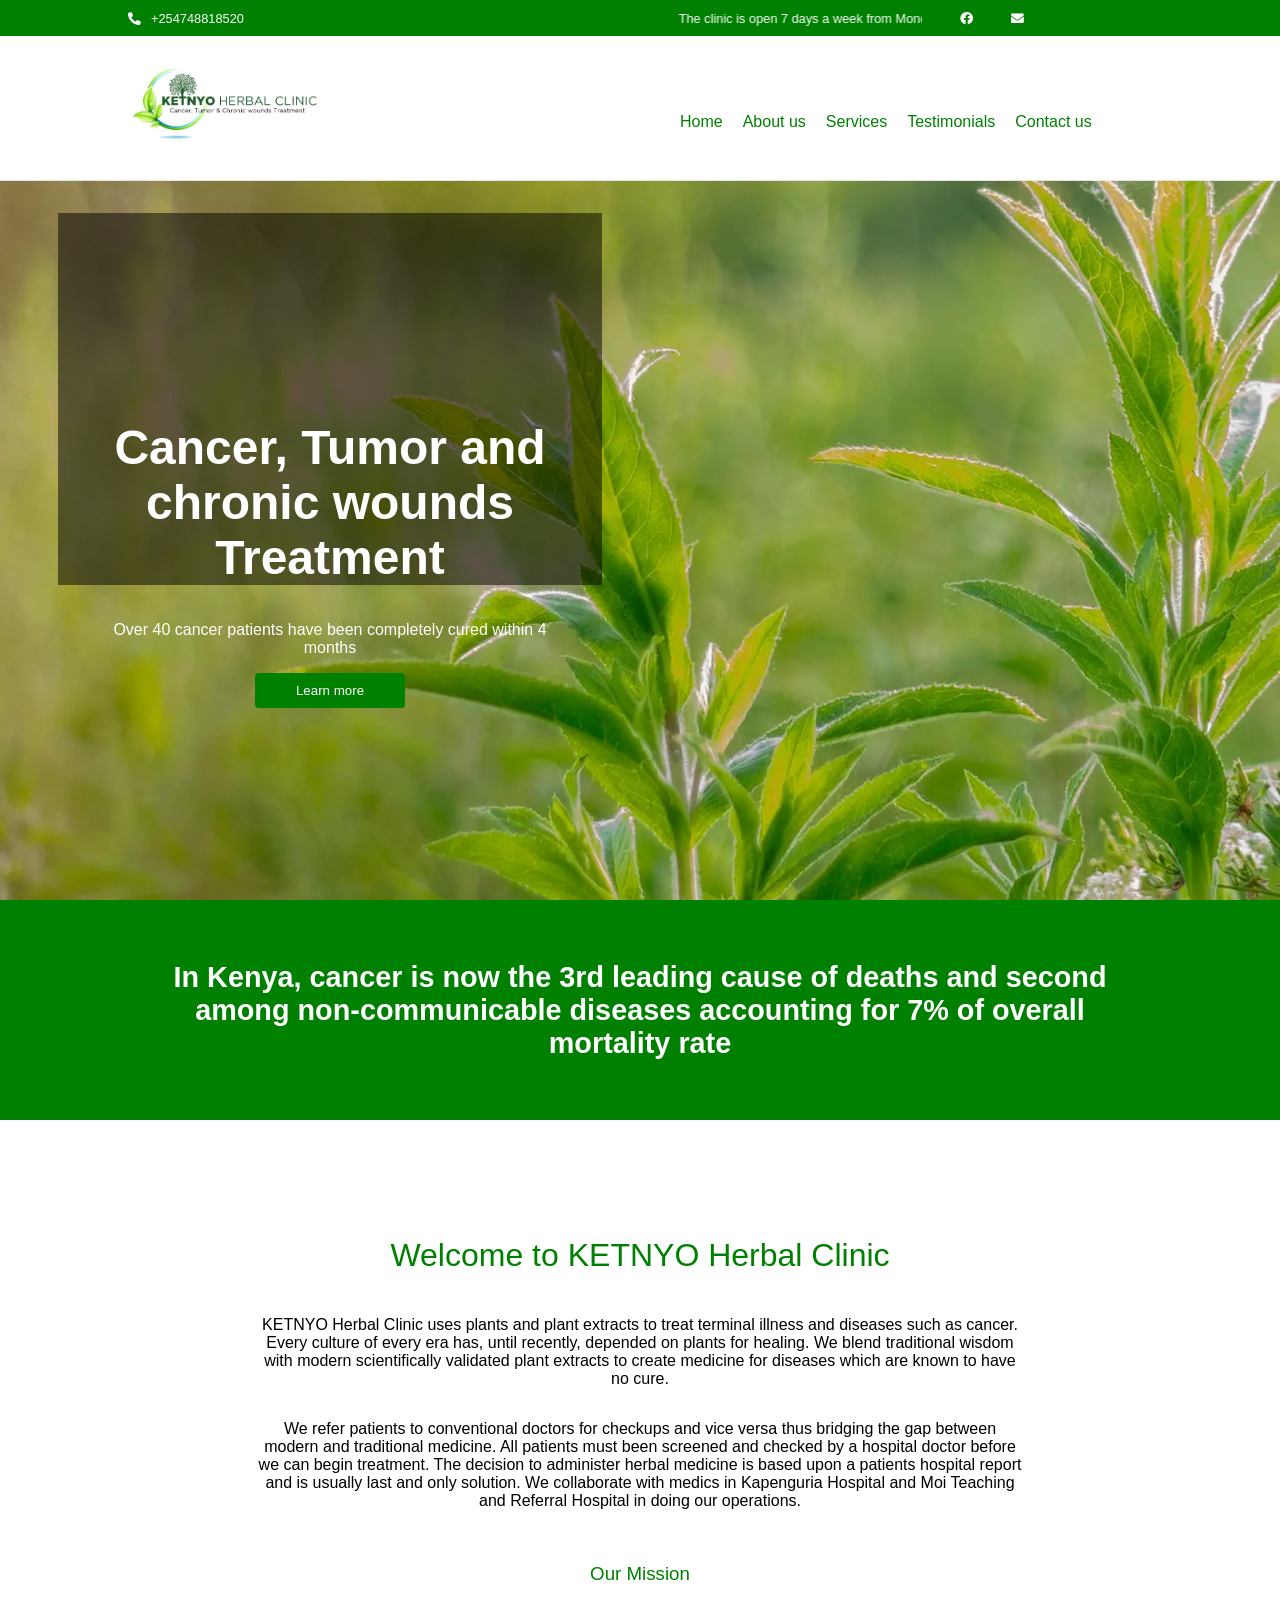
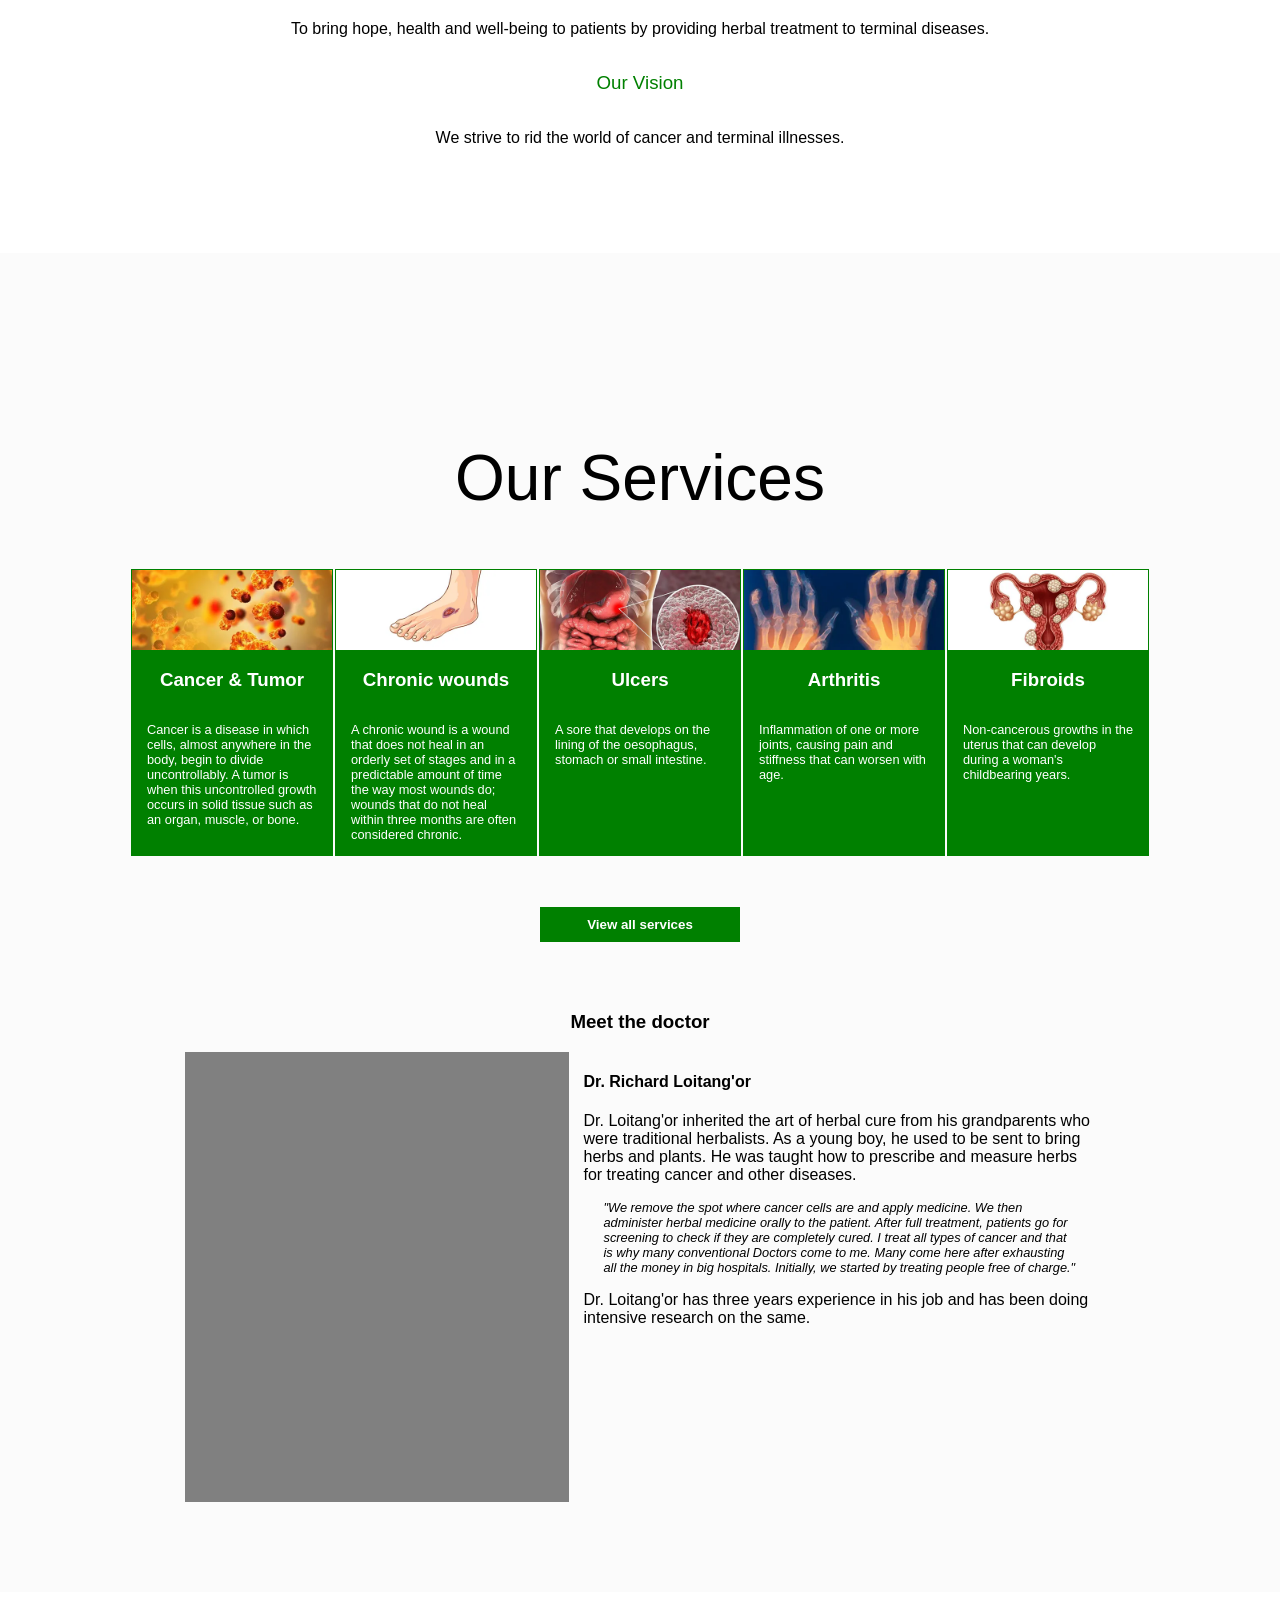
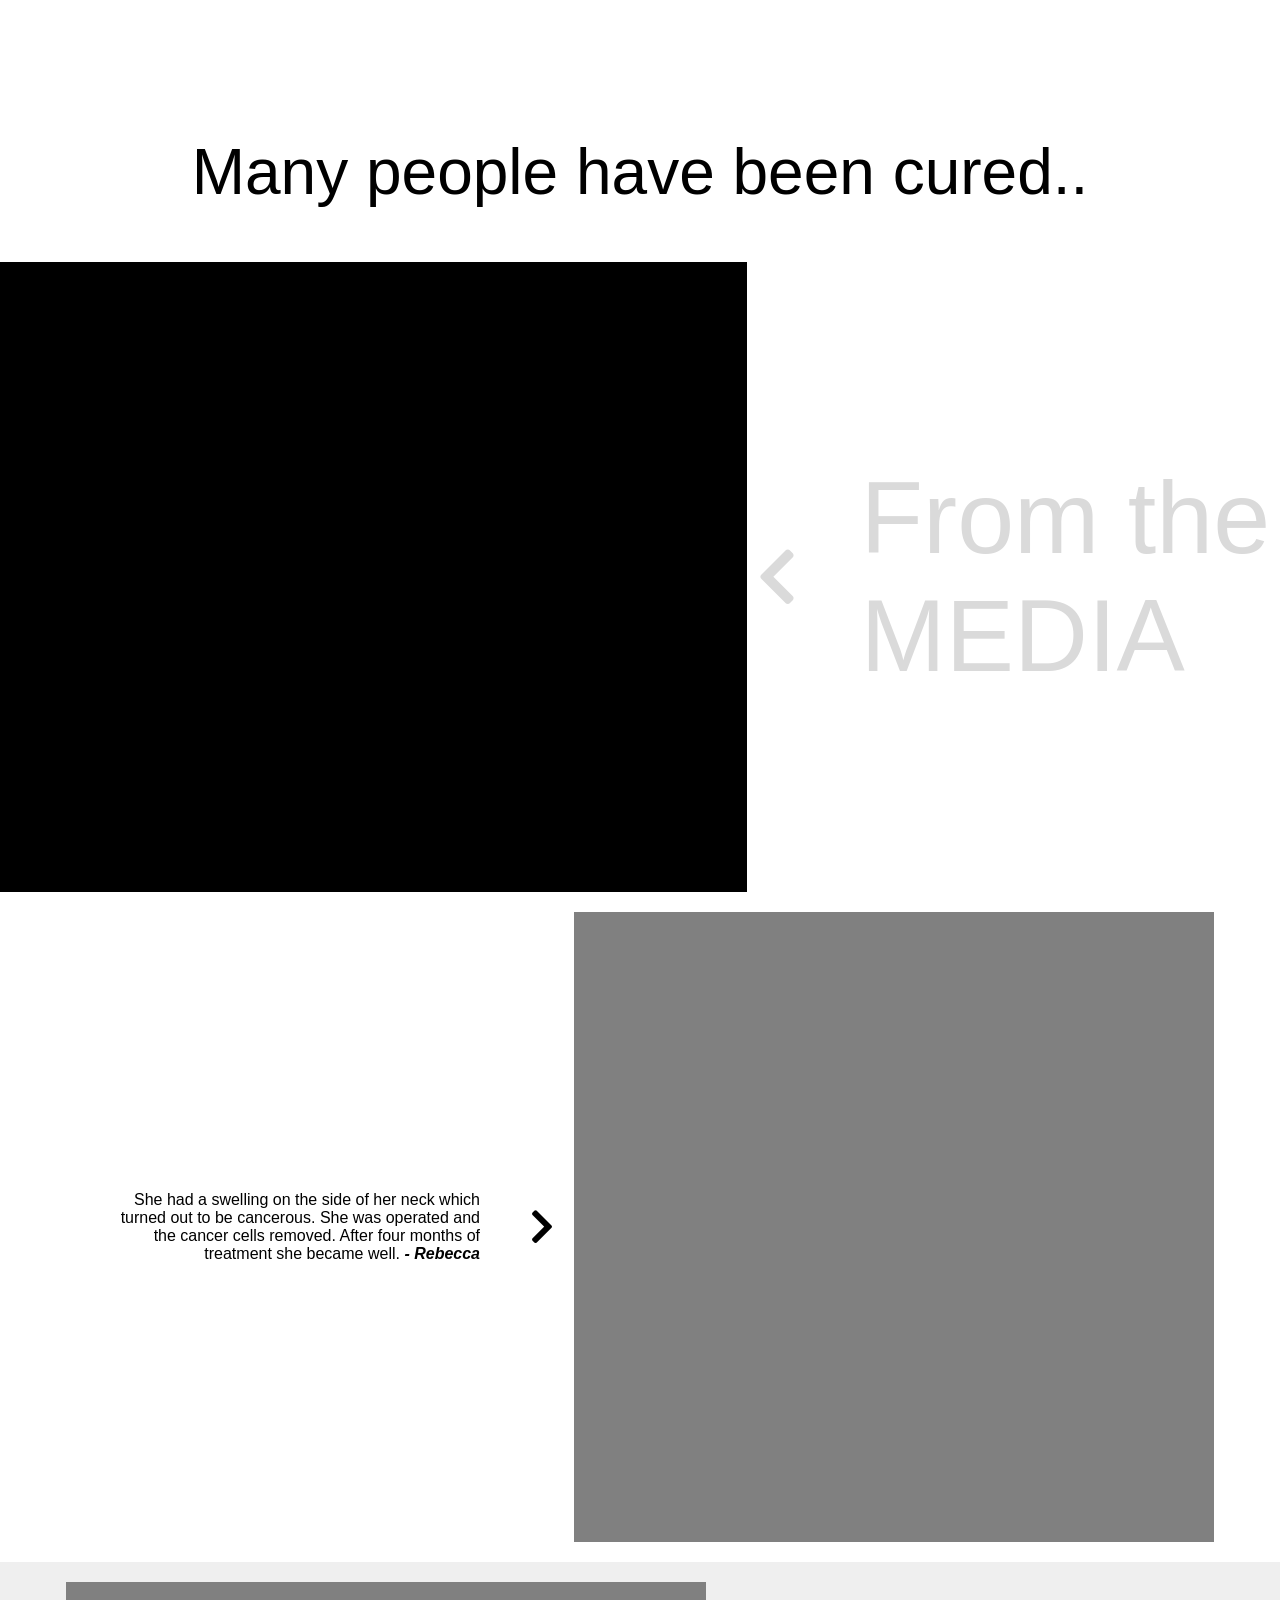
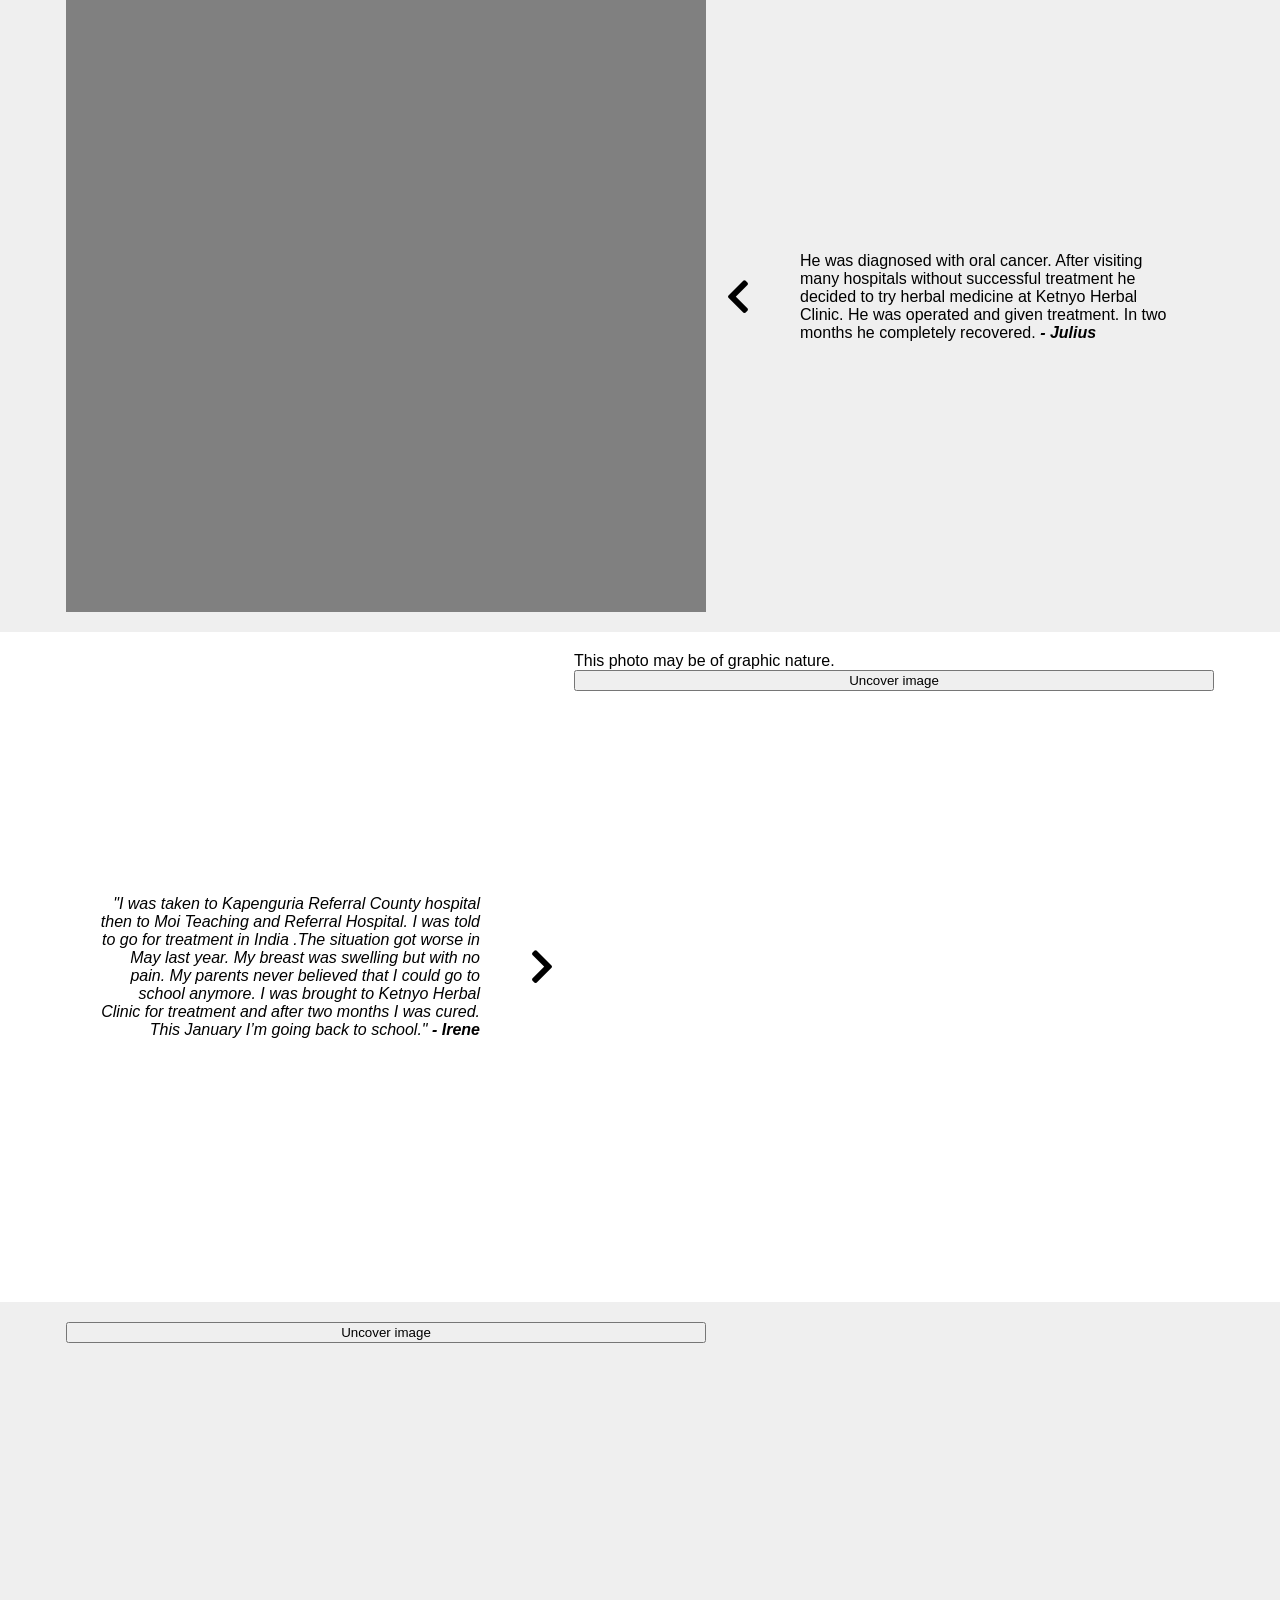
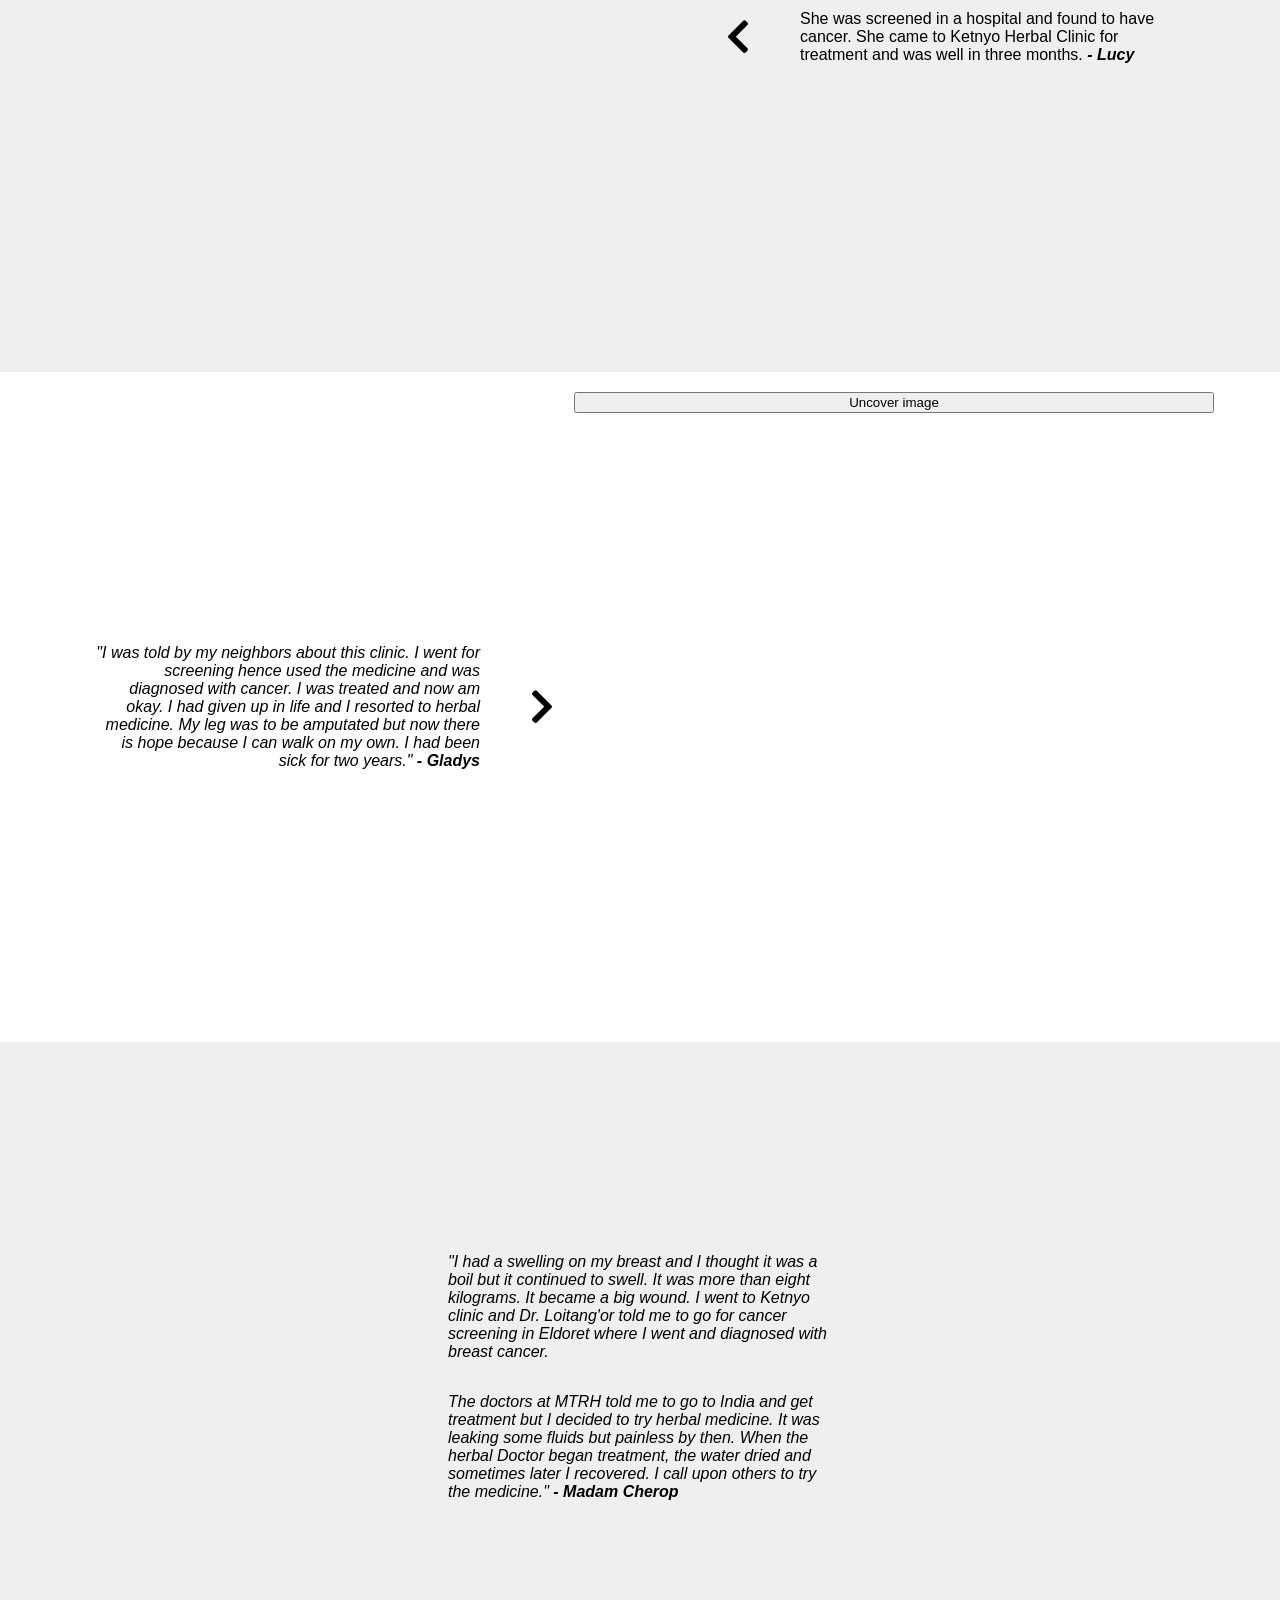
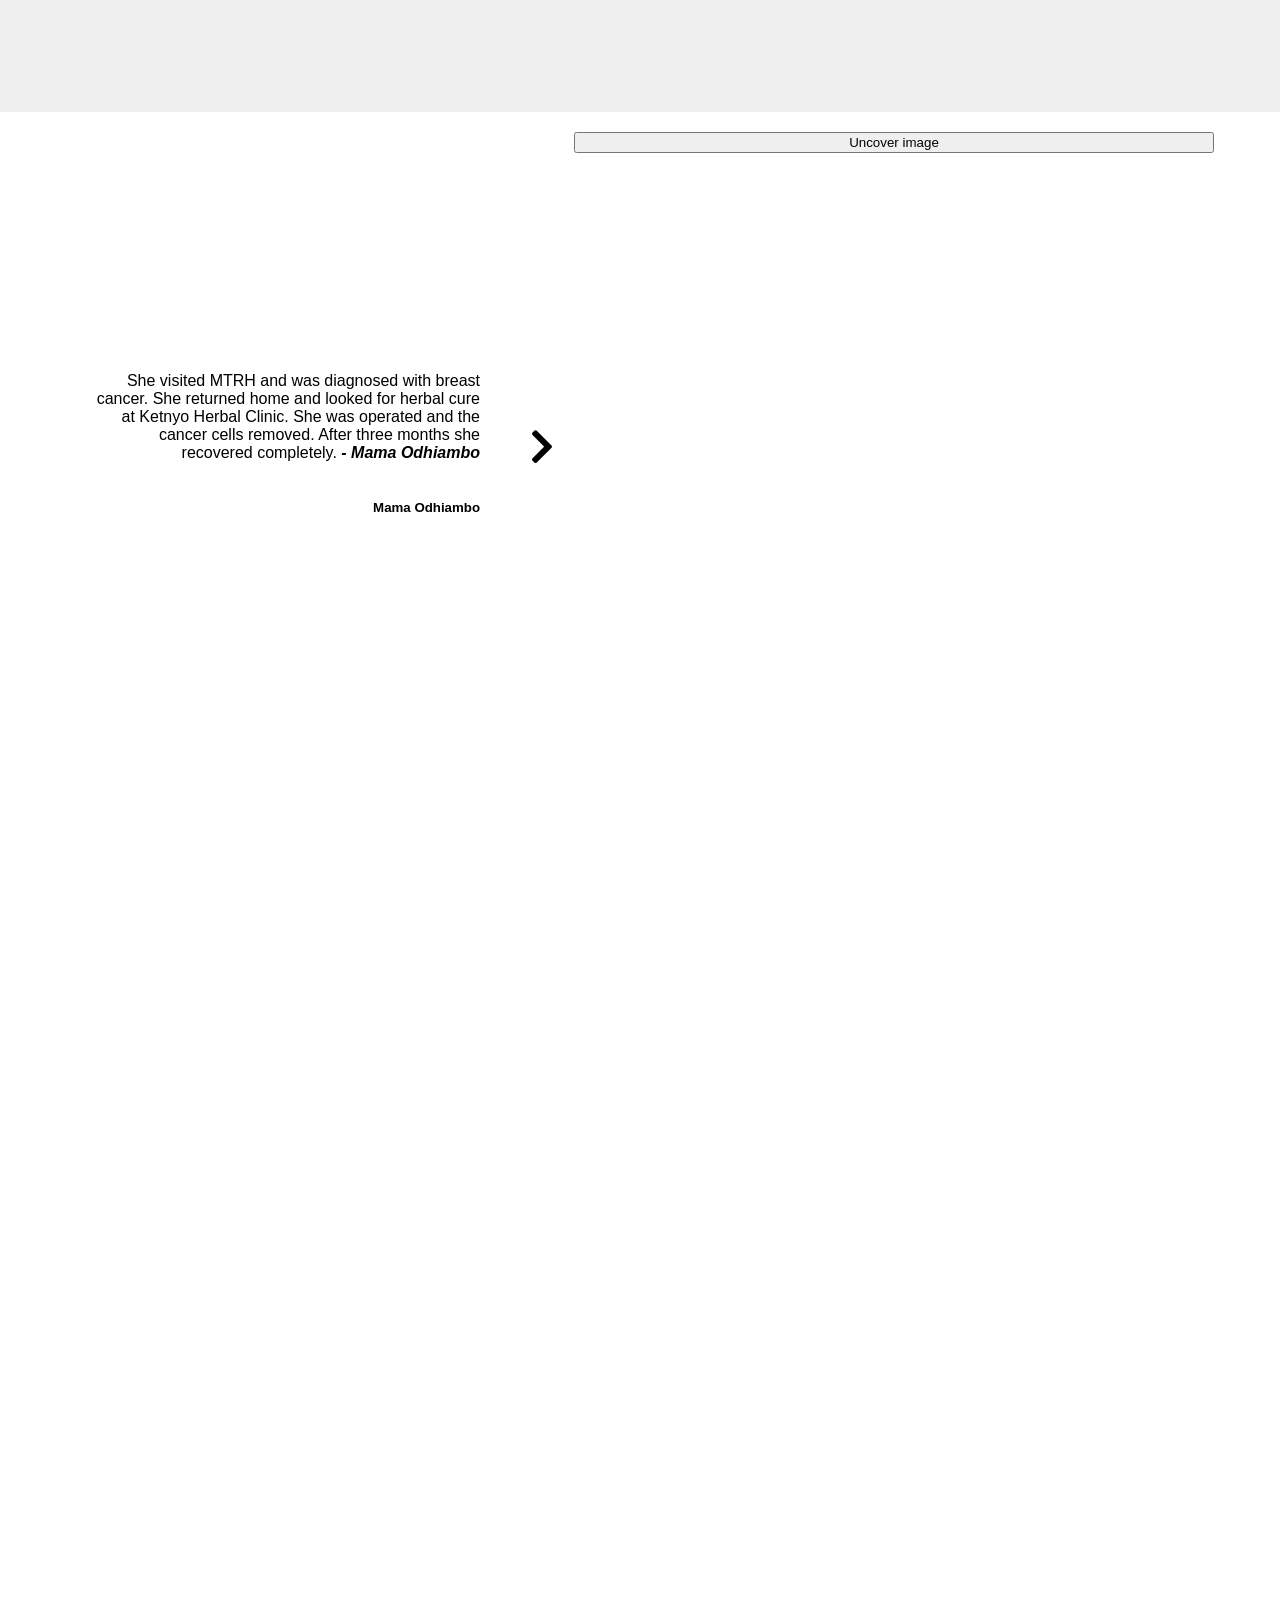
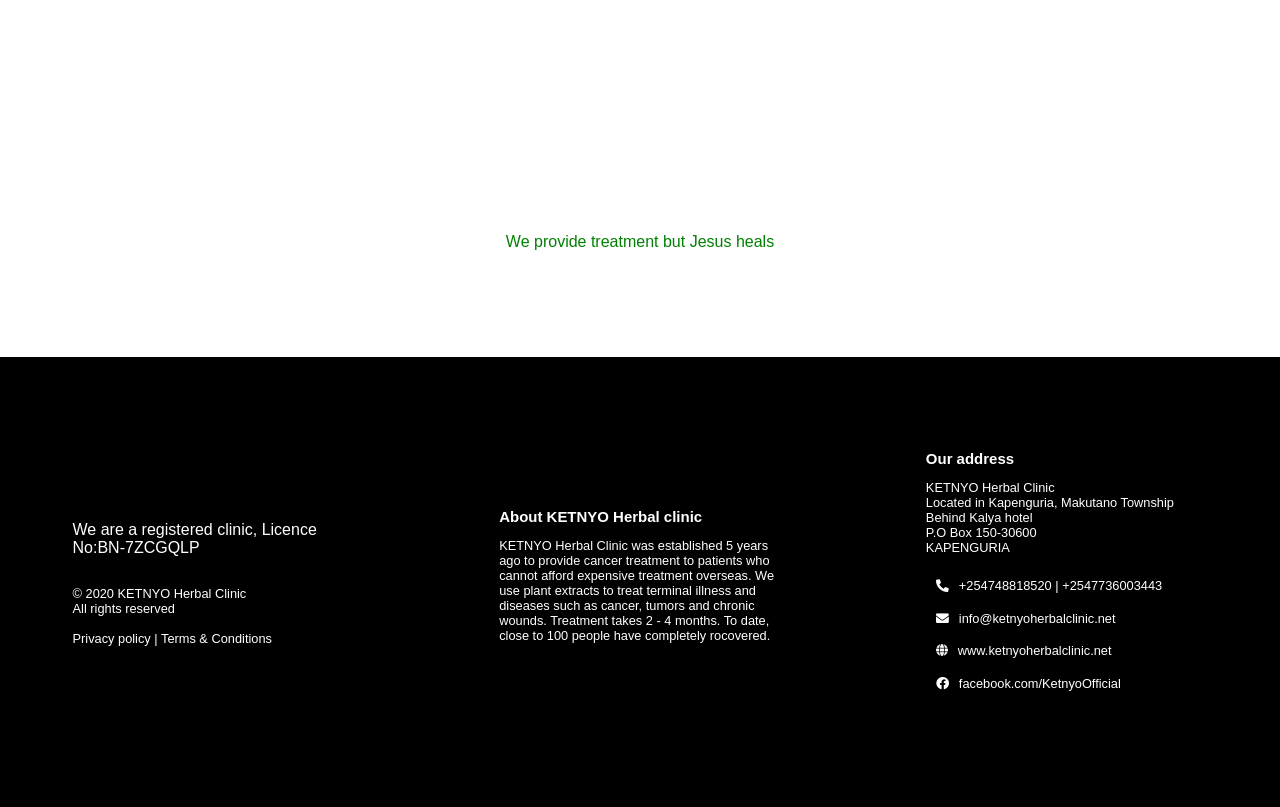
==== commit 0822ae0b: "Update index.html" ====
--- a/index.html
+++ b/index.html
@@ -1,6 +1,13 @@
 <!DOCTYPE html>
 <html lang="en">
 <head>
+
+	<!-- 
+		Site developed by FYN Developers
+		info@fyndevelopers.com 
+		www.fyndevelopers.com 
+	-->
+
 
 	<meta charset="utf-8">
 	<meta name="viewport" content="width=device-width, initial-scale=1.0">
@@ -133,17 +140,19 @@
 
 		<a href=""><button>View all services</button></a>
 
+		<div class="gate_photo"></div>
+
 		<div class="doctor">
 			<h3>Meet the doctor</h3>
 			<div class="doctor_container">
 				<div class="doctor_photo"></div>
 				<div class="doctor_info">
-					<h4>Dr. Richard Loitangole</h4>
-					<p>Dr. Loitang’ole inherited the art of herbal cure from his grandparents who were traditional herbalists. As a young boy, he used to be sent to bring herbs and plants. He was taught how to prescribe and measure herbs for treating cancer and other diseases.</p>
+					<h4>Dr. Richard Loitang'or</h4>
+					<p>Dr. Loitang'or inherited the art of herbal cure from his grandparents who were traditional herbalists. As a young boy, he used to be sent to bring herbs and plants. He was taught how to prescribe and measure herbs for treating cancer and other diseases.</p>
 
 					<p style="font-style: italic; font-size: 0.8rem; padding: 0 20px 0 20px;">"We remove the spot where cancer cells are and apply medicine. We then administer herbal medicine orally to the patient. After full treatment, patients go for screening to check if they are completely cured. I treat all types of cancer and that is why many conventional Doctors come to me. Many come here after exhausting all the money in big hospitals. Initially, we started by treating people free of charge."</p>
 
-					<p>Dr. Loitang’ole has three years experience in his job and has been doing intensive research on the same.</p>
+					<p>Dr. Loitang'or has three years experience in his job and has been doing intensive research on the same.</p>
 				</div>	
 			</div>
 		</div>
@@ -159,97 +168,124 @@
 			<iframe src="https://www.youtube.com/embed/sZXY2QLQS1E" frameborder="0" allow="accelerometer; encrypted-media; gyroscope; picture-in-picture" allowfullscreen></iframe>
 			<div class="video1info">
 				<i class="fas fa-chevron-left"></i>
-				<p>MEDIA</p>
-			</div>
-		</div>
-
-
-
-
-		
-		<div class="left">
-			<div class="info">
-				<p class="quote"></p>
-
-				<h5>Rebecca</h5>
-			</div>
-			<div class="arrow_left"><i class="fas fa-chevron-right"></i></div>	
-			<div class="pic"></div>			
+				<p>From the<br>MEDIA</p>
+			</div>
+		</div>
+
+
+
+
+		
+		<div class="left">
+			<div class="info">
+				<p>She had a swelling on the side of her neck which turned out to be cancerous. She was operated and the cancer cells removed. After four months of treatment she became well.<font style="font-weight: bold; font-style: italic;"> - Rebecca</font></p>
+
+				
+			</div>
+			<div class="arrow_left"><i class="fas fa-chevron-right"></i></div>
+			<img src="pictures/cured/rebecca.webp" class="pic" alt="">	
+						
 		</div>	
 
 
 
 
 		<div class="right">
-			<div class="pic"></div>
+			<img src="pictures/cured/julius.webp" class="pic" alt="">
 			<div class="arrow_left"><i class="fas fa-chevron-left"></i></div>			
 			<div class="info">		
 
-				<p class="quote"></p>
-				<h5>Julius</h5>
-			</div>
-		</div>
-
-
-
-		<div class="left">
-			<div class="info">
-				<p class="quote">"I was taken to Kapenguria Referral County hospital then to Moi Teaching and Referral Hospital. I was told to go for treatment in India .The situation got worse in May last year. My breast was swelling but with no pain. My parents never believed that I  could go to school anymore. I was brought to Ketnyo Herbal Clinic for treatment and after two months I was cured. This January I’m going back to school."</p>
-
-				<h5>Irene</h5>
+				<p>He was diagnosed with oral cancer. After visiting many hospitals without successful treatment he decided to try herbal medicine at Ketnyo Herbal Clinic. He was operated and given treatment. In two months he completely recovered. <font style="font-weight: bold; font-style: italic;"> - Julius</font></p>
+				
+			</div>
+		</div>
+
+
+
+		<div class="left">
+			<div class="info">
+				<p class="quote">"I was taken to Kapenguria Referral County hospital then to Moi Teaching and Referral Hospital. I was told to go for treatment in India .The situation got worse in May last year. My breast was swelling but with no pain. My parents never believed that I  could go to school anymore. I was brought to Ketnyo Herbal Clinic for treatment and after two months I was cured. This January I’m going back to school."<font style="font-weight: bold; font-style: italic;"> - Irene</font></p>				
+			</div>
+			<div class="arrow_left"><i class="fas fa-chevron-right"></i></div>
+			<div style="display: flex; flex-direction: column;">
+				<img src="pictures/cured/irene.webp" class="pic photo_irene" alt="" style="filter: blur(15px);">
+				<div class="text">This photo may be of graphic nature.</div>
+				<button onclick="coverImageIrene()" class="btn btn_irene">Uncover image</button>				
+			</div>	
+	
+		</div>
+
+
+
+
+		<div class="right">
+			<div style="display: flex; flex-direction: column;">
+				<img src="pictures/cured/lucy.webp" class="pic photo_lucy" alt="" style="filter: blur(15px);">	
+				<button onclick="coverImageLucy()" class="btn btn_lucy">Uncover image</button>				
+			</div>				
+			
+			<div class="arrow_left"><i class="fas fa-chevron-left"></i></div>			
+			<div class="info">
+				<p>She was screened in a hospital and found to have cancer. She came to Ketnyo Herbal Clinic for treatment and was well in three months.<font style="font-weight: bold; font-style: italic;"> - Lucy</font></p>
+			</div>
+		</div>
+
+
+
+
+		<div class="left">
+			<div class="info">
+				<p class="quote">"I was told by my neighbors about this clinic. I went for screening hence used the medicine and was diagnosed with cancer. I was treated and now am okay. I had given up in life and I resorted to herbal medicine. My leg was to be amputated but now there is hope because I can walk on my own. I had been sick for two years."<font style="font-weight: bold; font-style: italic;"> - Gladys</font></p>
+
+				
 			</div>
 			<div class="arrow_left"><i class="fas fa-chevron-right"></i></div>	
-			<div class="pic"></div>			
-		</div>
-
-
-
-
-		<div class="right">
-			<div class="pic"></div>
-			<div class="arrow_left"><i class="fas fa-chevron-left"></i></div>			
+			
+			<div style="display: flex; flex-direction: column;">
+				<img src="pictures/cured/gladys.webp" class="pic photo_gladys" alt="" style="filter: blur(15px);">
+				<button onclick="coverImageGladys()" class="btn btn_gladys">Uncover image</button>				
+			</div>	
+					
+		</div>
+
+
+
+
+		<div class="right">
+			<!-- <img src="" class="pic" alt="">
+						<div class="arrow_left"><i class="fas fa-chevron-left"></i></div> -->			
 			<div class="info">		
 
-				<p class="quote"></p>
-				<h5>Lucy</h5>
-			</div>
-		</div>
-
-
-
-
-		<div class="left">
-			<div class="info">
-				<p class="quote">"I was told by my neighbors about this clinic. I went for screening hence used the medicine and was diagnosed with cancer. I was treated and now am okay. I had given up in life and I resorted to herbal medicine. My leg was to be amputated but now there is hope because I can walk on my own. I had been sick for two years."</p>
-
-				<h5>Gladys</h5>
+				<p class="quote">"I had a swelling on my breast and I thought it was a boil but it continued to swell. It was more than eight kilograms. It became a big wound. I went to Ketnyo clinic and Dr. Loitang'or told me to go for cancer screening in Eldoret where I went and diagnosed with breast cancer.</p>
+
+				<p class="quote">The doctors at MTRH told me to go to India and get treatment  but I decided to try herbal medicine. It was leaking some fluids but painless by then. When the herbal Doctor  began treatment, the water dried and sometimes later I recovered. I call upon others to try the medicine."<font style="font-weight: bold; font-style: italic;"> - Madam Cherop</font></p>
+				
+			</div>
+		</div>
+
+
+
+
+
+		<div class="left">
+			<div class="info">
+				<p>She visited MTRH and was diagnosed with breast cancer. She returned home and looked for herbal cure at Ketnyo Herbal Clinic. She was operated and the cancer cells removed. After three months she recovered completely.<font style="font-weight: bold; font-style: italic;"> - Mama Odhiambo</font></p>
+
+				<h5>Mama Odhiambo</h5>
 			</div>
 			<div class="arrow_left"><i class="fas fa-chevron-right"></i></div>	
-			<div class="pic"></div>			
-		</div>
-
-
-
-
-		<div class="right">
-			<div class="pic"></div>
-			<div class="arrow_left"><i class="fas fa-chevron-left"></i></div>			
-			<div class="info">		
-
-				<p class="quote">"I had a swelling on my breast and I thought it was a boil but it continued to swell. It was more than eight kilograms. It became a big wound. I went to Ketnyo clinic and Dr. Loitang’ole told me to go for cancer screening in Eldoret where I went and diagnosed with breast cancer.</p>
-
-				<p class="quote">The doctors at MTRH told me to go to India and get treatment  but I decided to try herbal medicine. It was leaking some fluids but painless by then. When the herbal Doctor  began treatment, the water dried and sometimes later I recovered. I call upon others to try the medicine."</p>
-				<h5>Madam Cherop</h5>
-			</div>
-		</div>
-
+			
+			<div style="display: flex; flex-direction: column;">
+				<img src="pictures/cured/mama_odhiambo.webp" class="pic photo_odhiambo" alt="" style="filter: blur(15px);">
+				<button onclick="coverImageOdhiambo()" class="btn btn_odhiambo">Uncover image</button>				
+			</div>
+					
+		</div>
 	
 
 
 		<div class="video2">
-			<iframe src="
-https://www.youtube.com/embed/6JD1tVm6uAo
-" frameborder="0" allow="accelerometer; encrypted-media; gyroscope; picture-in-picture" allowfullscreen></iframe>
+			<iframe src="https://www.youtube.com/embed/6JD1tVm6uAo" frameborder="0" allow="accelerometer; encrypted-media; gyroscope; picture-in-picture" allowfullscreen></iframe>
 		</div>
 
 		<div class="lower_quote">
@@ -302,6 +338,8 @@
 
 
 
+<script type="text/javascript" src="scripts/ketnyo_scripts.js"></script>
+
 </body>
 
 
--- a/css/ketnyocss.css
+++ b/css/ketnyocss.css
@@ -232,6 +232,7 @@
 	background: green;
 	color: #fff;
 	transition: .5s;
+padding: 1px;
 }
 
 #clinic_services .services_container .service:hover{
@@ -510,6 +511,10 @@
 /* MEDIA QUERY */
 @media only screen and (max-width: 768px){
 
+	header{
+		height: 15vh;
+	}
+
 	header #bottom_header_content .header_left{
 		width: 100vw;
 		background-position: center center;
@@ -538,6 +543,7 @@
 
 	#clinic_intro h2{
 		font-size: 8vw;
+		width: 80%;
 	}
 
 	#clinic_intro p{
@@ -546,7 +552,7 @@
 	}
 
 	#clinic_services h2{
-		font-size: 8vw;
+		font-size: 12vw;
 	}
 
 	#clinic_services .services_container .service{
@@ -652,4 +658,4 @@
 
 @media only screen and (max-width: 425px){
 
-}+}
